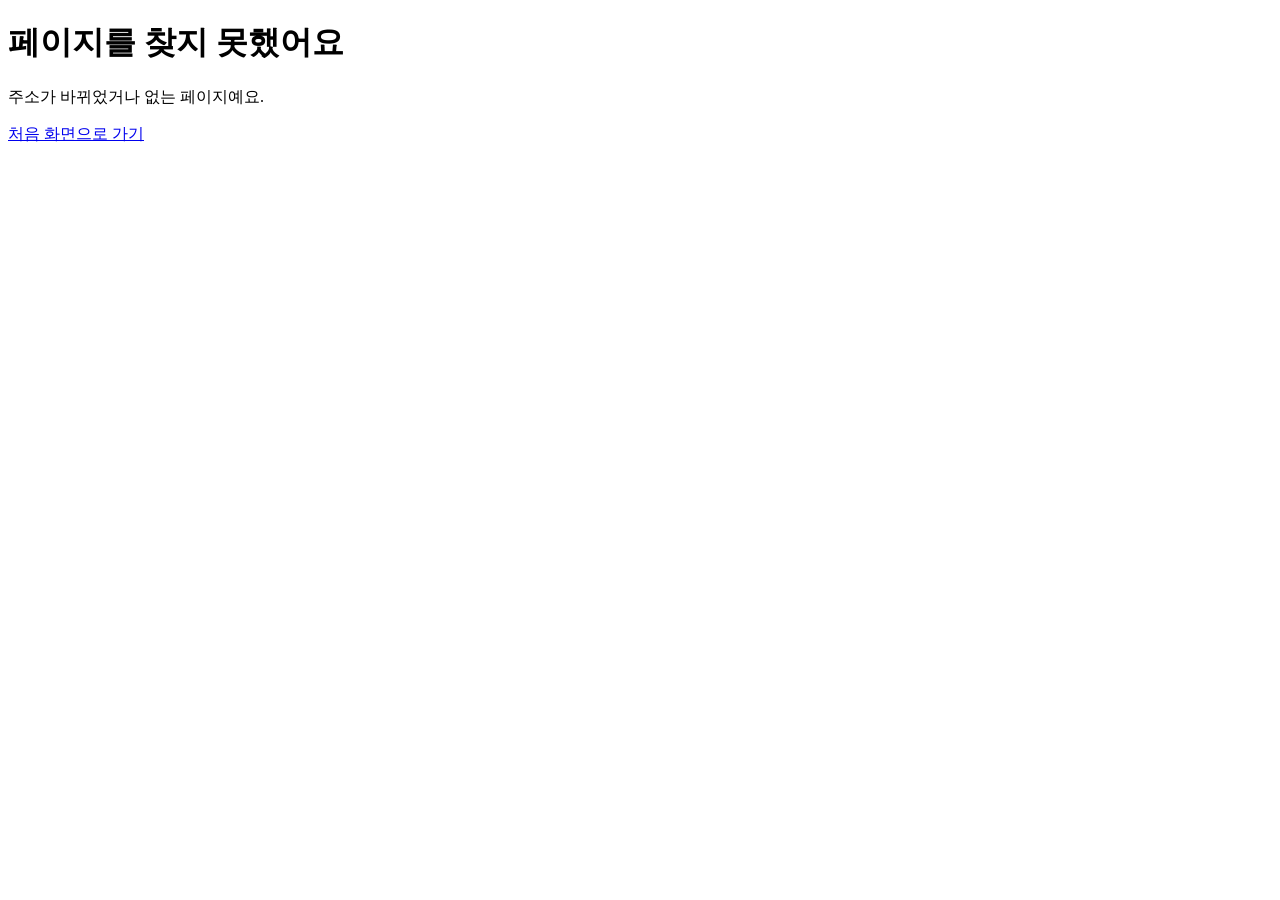
==== 404/index.html @ e2986d12 "소개 페이지: 버전 0.1.1의 설치 파일 주소, 프로그램 아이콘" ====
<!DOCTYPE html><html lang="ko"><head><meta charSet="utf-8"/><meta name="viewport" content="width=device-width, initial-scale=1, viewport-fit=cover"/><link rel="stylesheet" href="/blueclub-erp-download/_next/static/chunks/3niykbabkxta9.css" data-precedence="next"/><link rel="preload" as="script" fetchPriority="low" href="/blueclub-erp-download/_next/static/chunks/3j9yii2x5x83c.js"/><script src="/blueclub-erp-download/_next/static/chunks/06aec8nxm_r80.js" async=""></script><script src="/blueclub-erp-download/_next/static/chunks/0zl36_62a8ie1.js" async=""></script><script src="/blueclub-erp-download/_next/static/chunks/turbopack-3qcpm3oyb5_js.js" async=""></script><script src="/blueclub-erp-download/_next/static/chunks/0ul08_dfmt0bb.js" async=""></script><script src="/blueclub-erp-download/_next/static/chunks/3q45jf57qxvi9.js" async=""></script><meta name="robots" content="noindex"/><meta name="theme-color" content="#ffffff"/><title>블루클럽 ERP | 재고와 거래를 프로그램 하나로</title><meta name="description" content="여러 사업단의 매입과 매출, 재고 실사, 발주, 운영일지를 한 프로그램에서 처리해요. 소개 영상을 보고 Windows용 설치 파일을 받을 수 있어요."/><meta name="robots" content="noindex, nofollow"/><link rel="canonical" href="https://hlog2e.github.io/blueclub-erp-download/"/><meta property="og:title" content="블루클럽 ERP | 재고와 거래를 프로그램 하나로"/><meta property="og:description" content="여러 사업단의 매입과 매출, 재고 실사, 발주, 운영일지를 한 프로그램에서 처리해요. 소개 영상을 보고 Windows용 설치 파일을 받을 수 있어요."/><meta property="og:url" content="https://hlog2e.github.io/blueclub-erp-download/"/><meta property="og:site_name" content="블루클럽 ERP"/><meta property="og:locale" content="ko_KR"/><meta property="og:image" content="https://hlog2e.github.io/blueclub-erp-download/opengraph-image.jpg?opengraph-image.156dg6_d7gs04.jpg"/><meta property="og:image:type" content="image/jpeg"/><meta property="og:image:width" content="1200"/><meta property="og:image:height" content="630"/><meta property="og:image:alt" content="블루클럽 ERP의 홈 화면. 오늘 할 일과 오늘의 매입, 매출이 보여요.
"/><meta property="og:type" content="website"/><meta name="twitter:card" content="summary_large_image"/><meta name="twitter:title" content="블루클럽 ERP | 재고와 거래를 프로그램 하나로"/><meta name="twitter:description" content="여러 사업단의 매입과 매출, 재고 실사, 발주, 운영일지를 한 프로그램에서 처리해요. 소개 영상을 보고 Windows용 설치 파일을 받을 수 있어요."/><meta name="twitter:image" content="https://hlog2e.github.io/blueclub-erp-download/opengraph-image.jpg?opengraph-image.156dg6_d7gs04.jpg"/><meta name="twitter:image:alt" content="블루클럽 ERP의 홈 화면. 오늘 할 일과 오늘의 매입, 매출이 보여요.
"/><meta name="twitter:image:type" content="image/jpeg"/><meta name="twitter:image:width" content="1200"/><meta name="twitter:image:height" content="630"/><link rel="icon" href="/blueclub-erp-download/icon.png?icon.3f5th3cspjx0y.png" sizes="256x256" type="image/png"/><link rel="apple-touch-icon" href="/blueclub-erp-download/apple-icon.png?apple-icon.2cpucvqg5692j.png" sizes="180x180" type="image/png"/><script src="/blueclub-erp-download/_next/static/chunks/0cz1d0mv5g_q7.js" noModule=""></script></head><body><div hidden=""><!--$--><!--/$--></div><noscript><style>[data-kit-hide]{opacity:1!important;transform:none!important;clip-path:none!important}[data-kit-flat]:not(.kit-settle){transform:none!important}[data-kit-clip]{clip-path:none!important}[data-kit-word]{--kit-lit:1!important}[data-kit-pinned]{display:none!important}[data-kit-stacked]{display:block!important}[data-kit-js]{display:none!important}.kit-header>div{background-color:var(--color-page)!important}.kit-header .kit-status:not([data-ready]){display:none!important}@media (max-width:767.98px){[data-kit-nav]{display:flex!important;flex:1 1 0%;min-width:0;overflow-x:auto;padding:6px;margin-inline:-6px}[data-kit-nav]>a{flex-shrink:0}[data-kit-nav]>a:first-child{margin-left:auto}}</style></noscript><main class="kit-wrap grid min-h-[70vh] place-items-center py-24 text-center"><div><h1 class="text-[clamp(2rem,5vw,3rem)] font-bold leading-[1.2] tracking-[-0.03em] text-ink">페이지를 찾지 못했어요</h1><p class="mt-4 text-[17px] leading-[1.7] text-ink-2">주소가 바뀌었거나 없는 페이지예요.</p><a href="/blueclub-erp-download/" class="kit-btn kit-btn-primary mt-8">처음 화면으로 가기</a></div></main><!--$--><!--/$--><script type="application/ld+json">{"@context":"https://schema.org","@type":"SoftwareApplication","name":"블루클럽 ERP","description":"여러 사업단의 매입과 매출, 재고 실사, 발주, 운영일지를 한 프로그램에서 처리해요. 소개 영상을 보고 Windows용 설치 파일을 받을 수 있어요.","url":"https://hlog2e.github.io/blueclub-erp-download/","image":"https://hlog2e.github.io/blueclub-erp-download/opengraph-image.jpg","applicationCategory":"BusinessApplication","operatingSystem":"Windows 10, Windows 11","softwareVersion":"0.1.1","downloadUrl":"https://github.com/hlog2e/blueclub-erp-download/releases/download/v0.1.1/Blueclub-ERP-Setup-0.1.1.exe"}</script><script id="_R_">(globalThis["TURBOPACK"] || (globalThis["TURBOPACK"] = [])).push({"otherChunks":["static/chunks/3j9yii2x5x83c.js","static/chunks/06aec8nxm_r80.js","static/chunks/0zl36_62a8ie1.js"],"runtimeModuleIds":[94553]});</script><script src="/blueclub-erp-download/_next/static/chunks/3j9yii2x5x83c.js" async=""></script><script>(self.__next_f=self.__next_f||[]).push([0])</script><script>self.__next_f.push([1,"1:\"$Sreact.fragment\"\n2:\"/blueclub-erp-download/_next/static/chunks/0ul08_dfmt0bb.js\"\n3:I[94690,[\"$2\"],\"SmoothScroll\"]\n4:\"/blueclub-erp-download/_next/static/chunks/3q45jf57qxvi9.js\"\n5:I[39756,[\"$4\"],\"default\"]\n6:I[37457,[\"$4\"],\"default\"]\na:I[97367,[\"$4\"],\"OutletBoundary\"]\nb:\"$Sreact.suspense\"\nd:\"ViewportBoundary\"\ne:I[97367,[\"$4\"],\"$d\"]\n10:\"MetadataBoundary\"\n11:I[97367,[\"$4\"],\"$10\"]\n13:I[68027,[\"$2\"],\"default\",1]\n:HL[\"/blueclub-erp-download/_next/static/chunks/3niykbabkxta9.css\",\"style\"]\n8:X\n9:[[\"children\",{\"s\":\"__PAGE__\",\"h\":512,\"d\":{\"r\":[\"$\",\"$1\",\"c\",{\"children\":[[\"$\",\"main\",null,{\"className\":\"kit-wrap grid min-h-[70vh] place-items-center py-24 text-center\",\"children\":[\"$\",\"div\",null,{\"children\":[[\"$\",\"h1\",null,{\"className\":\"text-[clamp(2rem,5vw,3rem)] font-bold leading-[1.2] tracking-[-0.03em] text-ink\",\"children\":\"페이지를 찾지 못했어요\"}],[\"$\",\"p\",null,{\"className\":\"mt-4 text-[17px] leading-[1.7] text-ink-2\",\"children\":\"주소가 바뀌었거나 없는 페이지예요.\"}],[\"$\",\"a\",null,{\"href\":\"/blueclub-erp-download/\",\"className\":\"kit-btn kit-btn-primary mt-8\",\"children\":\"처음 화면으로 가기\"}]]}]}],null,[\"$\",\"$La\",null,{\"children\":[\"$\",\"$b\",null,{\"name\":\"Next.MetadataOutlet\",\"children\":\"$@c\"}]}]]}],\"p\":false,\"v\":null}}]]\n7:[[\"children\",{\"s\":\"/_not-found\",\"h\":512,\"d\":{\"r\":[\"$\",\"$1\",\"c\",{\"children\":[null,[\"$\",\"$L5\",null,{\"parallelRouterKey\":\"children\",\"error\":\"$undefined\",\"errorStyles\":\"$undefined\",\"errorScripts\":\"$undefined\",\"template\":[\"$\",\"$L6\",null,{}],\"templateStyles\":\"$undefined\",\"templateScripts\":\"$undefined\",\"notFound\":\"$undefined\",\"forbidden\":\"$undefined\",\"unauthorized\":\"$undefined\"}]]}],\"p\":false,\"v\":\"$8\"},\"c\":\"$Q9\"}]]\n0:{\"P\":null,\"c\":[\"\",\"_not-found\",\"\"],\"q\":\"\",\"i\":false,\"t\":{\"t\":{\"s\":\"\",\"h\":528,\"d\":{\"r\":[\"$\",\"$1\",\"c\",{\"children\":[[[\"$\",\"link\",\"0\",{\"rel\":\"stylesheet\",\"href\":\"/blueclub-erp-download/_next/static/chunks/3niykbabkxta9.css\",\"precedence\":\"next\",\"crossOrigin\":\"$undefined\",\"nonce\":\"$undefined\"}],[\"$\",\"script\",\"script-0\",{\"src\":\"/blueclub-erp-download/_next/static/chunks/0ul08_dfmt0bb.js\",\"async\":true,\"nonce\":\"$undefined\"}]],[\"$\",\"html\",null,{\"lang\":\"ko\",\"children\":[\"$\",\"body\",null,{\"children\":[[\"$\",\"noscript\",null,{\"dangerouslySetInnerHTML\":{\"__html\":\"\u003cstyle\u003e[data-kit-hide]{opacity:1!important;transform:none!important;clip-path:none!important}[data-kit-flat]:not(.kit-settle){transform:none!important}[data-kit-clip]{clip-path:none!important}[data-kit-word]{--kit-lit:1!important}[data-kit-pinned]{display:none!important}[data-kit-stacked]{display:block!important}[data-kit-js]{display:none!important}.kit-header\u003ediv{background-color:var(--color-page)!important}.kit-header .kit-status:not([data-ready]){display:none!important}@media (max-width:767.98px){[data-kit-nav]{display:flex!important;flex:1 1 0%;min-width:0;overflow-x:auto;padding:6px;margin-inline:-6px}[data-kit-nav]\u003ea{flex-shrink:0}[data-kit-nav]\u003ea:first-child{margin-left:auto}}\u003c/style\u003e\"}}],[\"$\",\"$L3\",null,{}],[\"$\",\"$L5\",null,{\"parallelRouterKey\":\"children\",\"error\":\"$undefined\",\"errorStyles\":\"$undefined\",\"errorScripts\":\"$undefined\",\"template\":[\"$\",\"$L6\",null,{}],\"templateStyles\":\"$undefined\",\"templateScripts\":\"$undefined\",\"notFound\":[[\"$\",\"main\",null,{\"className\":\"kit-wrap grid min-h-[70vh] place-items-center py-24 text-center\",\"children\":[\"$\",\"div\",null,{\"children\":[[\"$\",\"h1\",null,{\"className\":\"text-[clamp(2rem,5vw,3rem)] font-bold leading-[1.2] tracking-[-0.03em] text-ink\",\"children\":\"페이지를 찾지 못했어요\"}],[\"$\",\"p\",null,{\"className\":\"mt-4 text-[17px] leading-[1.7] text-ink-2\",\"children\":\"주소가 바뀌었거나 없는 페이지예요.\"}],[\"$\",\"a\",null,{\"href\":\"/blueclub-erp-download/\",\"className\":\"kit-btn kit-btn-primary mt-8\",\"children\":\"처음 화면으로 가기\"}]]}]}],[]],\"forbidden\":\"$undefined\",\"unauthorized\":\"$undefined\"}],[\"$\",\"script\",null,{\"type\":\"application/ld+json\",\"dangerouslySetInnerHTML\":{\"__html\":\"{\\\"@context\\\":\\\"https://schema.org\\\",\\\"@type\\\":\\\"SoftwareApplication\\\",\\\"name\\\":\\\"블루클럽 ERP\\\",\\\"description\\\":\\\"여러 사업단의 매입과 매출, 재고 실사, 발주, 운영일지를 한 프로그램에서 처리해요. 소개 영상을 보고 Windows용 설치 파일을 받을 수 있어요.\\\",\\\"url\\\":\\\"https://hlog2e.github.io/blueclub-erp-download/\\\",\\\"image\\\":\\\"https://hlog2e.github.io/blueclub-erp-download/opengraph-image.jpg\\\",\\\"applicationCategory\\\":\\\"BusinessApplication\\\",\\\"operatingSystem\\\":\\\"Windows 10, Windows 11\\\",\\\"softwareVersion\\\":\\\"0.1.1\\\",\\\"downloadUrl\\\":\\\"https://github.com/hlog2e/blueclub-erp-download/releases/download/v0.1.1/Blueclub-ERP-Setup-0.1.1.exe\\\"}\"}}]]}]}]]}],\"p\":false,\"v\":null},\"c\":\"$Q7\"},\"h\":{\"r\":[\"$\",\"$1\",\"h\",{\"children\":[[\"$\",\"meta\",null,{\"name\":\"robots\",\"content\":\"noindex\"}],[\"$\",\"$Le\",null,{\"children\":\"$Lf\"}],[\"$\",\"$L11\",null,{\"children\":[[\"$\",\"div\",null,{\"hidden\":true,\"children\":[\"$\",\"$b\",null,{\"name\":\"Next.Metadata\",\"children\":\"$L12\"}]}],null]}],null]}],\"p\":false,\"v\":null}},\"m\":\"$undefined\",\"G\":[\"$13\",[[\"$\",\"link\",\"0\",{\"rel\":\"stylesheet\",\"href\":\"/blueclub-erp-download/_next/static/chunks/3niykbabkxta9.css\",\"precedence\":\"next\",\"crossOrigin\":\"$undefined\",\"nonce\":\"$undefined\"}]]],\"S\":true,\"r\":\"$undefined\",\"s\":\"$undefined\",\"a\":\"$undefined\",\"l\":\"$undefined\",\"p\":\"$undefined\",\"d\":\"$undefined\",\"b\":\"tkKUC9zN9DoiyrvwoJQHN\"}\n8:C\nf:[[\"$\",\"meta\",\"0\",{\"charSet\":\"utf-8\"}],[\"$\",\"meta\",\"1\",{\"name\":\"viewport\",\"content\":\"width=device-width, initial-scale=1, viewport-fit=cover\"}],[\"$\",\"meta\",\"2\",{\"name\":\"theme-color\",\"content\":\"#ffffff\"}]]\n14:I[27201,[\"$4\"],\"IconMark\"]\nc:null\n12:[[\"$\",\"title\",\"0\",{\"children\":\"블루클럽 ERP | 재고와 거래를 프로그램 하나로\"}],[\"$\",\"meta\",\"1\",{\"name\":\"description\",\"content\":\"여러 사업단의 매입과 매출, 재고 실사, 발주, 운영일지를 한 프로그램에서 처리해요. 소개 영상을 보고 Windows용 설치 파일을 받을 수 있어요.\"}],[\"$\",\"meta\",\"2\",{\"name\":\"robots\",\"content\":\"noindex, nofollow\"}],[\"$\",\"link\",\"3\",{\"rel\":\"canonical\",\"href\":\"https://hlog2e.github.io/blueclub-erp-download/\"}],[\"$\",\"meta\",\"4\",{\"property\":\"og:title\",\"content\":\"블루클럽 ERP | 재고와 거래를 프로그램 하나로\"}],[\"$\",\"meta\",\"5\",{\"property\":\"og:description\",\"content\":\"여러 사업단의 매입과 매출, 재고 실사, 발주, 운영일지를 한 프로그램에서 처리해요. 소개 영상을 보고 Windows용 설치 파일을 받을 수 있어요.\"}],[\"$\",\"meta\",\"6\",{\"property\":\"og:url\",\"content\":\"https://hlog2e.github.io/blueclub-erp-download/\"}],[\"$\",\"meta\",\"7\",{\"property\":\"og:site_name\",\"content\":\"블루클럽 ERP\"}],[\"$\",\"meta\",\"8\",{\"property\":\"og:locale\",\"content\":\"ko_KR\"}],[\"$\",\"meta\",\"9\",{\"property\":\"og:image\",\"content\":\"https://hlog2e.github.io/blueclub-erp-download/opengraph-image.jpg?opengraph-image.156dg6_d7gs04.jpg\"}],[\"$\",\"meta\",\"10\",{\"property\":\"og:image:type\",\"content\":\"image/jpeg\"}],[\"$\",\"meta\",\"11\",{\"property\":\"og:image:width\",\"content\":\"1200\"}],[\"$\",\"meta\",\"12\",{\"property\":\"og:image:height\",\"content\":\"630\"}],[\"$\",\"meta\",\"13\",{\"property\":\"og:image:alt\",\"content\":\"블루클럽 ERP의 홈 화면. 오늘 할 일과 오늘의 매입, 매출이 보여요.\\n\"}],[\"$\",\"meta\",\"14\",{\"property\":\"og:type\",\"content\":\"website\"}],[\"$\",\"meta\",\"15\",{\"name\":\"twitter:card\",\"content\":\"summary_large_image\"}],[\"$\",\"meta\",\"16\",{\"name\":\"twitter:title\",\"content\":\"블루클럽 ERP | 재고와 거래를 프로그램 하나로\"}],[\"$\",\"meta\",\"17\",{\"name\":\"twitter:description\",\"content\":\"여러 사업단의 매입과 매출, 재고 실사, 발주, 운영일지를 한 프로그램에서 처리해요. 소개 영상을 보고 Windows용 설치 파일을 받을 수 있어요.\"}],[\"$\",\"meta\",\"18\",{\"name\":\"twitter:image\",\"content\":\"https://hlog2e.github.io/blueclub-erp-download/opengraph-image.jpg?opengraph-image.156dg6_d7gs04.jpg\"}],[\"$\",\"meta\",\"19\",{\"name\":\"twitter:image:alt\",\"content\":\"블루클럽 ERP의 홈 화면. 오늘 할 일과 오늘의 매입, 매출이 보여요.\\n\"}],[\"$\",\"meta\",\"20\",{\"name\":\"twitter:image:type\",\"content\":\"image/jpeg\"}],[\"$\",\"meta\",\"21\",{\"name\":\"twitter:image:width\",\"content\":\"1200\"}],[\"$\",\"meta\",\"22\",{\"name\":\"twitter:image:height\",\"content\":\"630\"}],[\"$\",\"link\",\"23\",{\"rel\":\"icon\",\"href\":\"/blueclub-erp-download/icon.png?icon.3f5th3cspjx0y.png\",\"sizes\":\"256x256\",\"type\":\"image/png\"}],[\"$\",\"link\",\"24\",{\"rel\":\"apple-touch-icon\",\"href\":\"/blueclub-erp-download/apple-icon.png?apple-icon.2cpucvqg5692j.png\",\"sizes\":\"180x180\",\"type\":\"image/png\"}],[\"$\",\"$L14\",\"25\",{}]]\n"])</script></body></html>
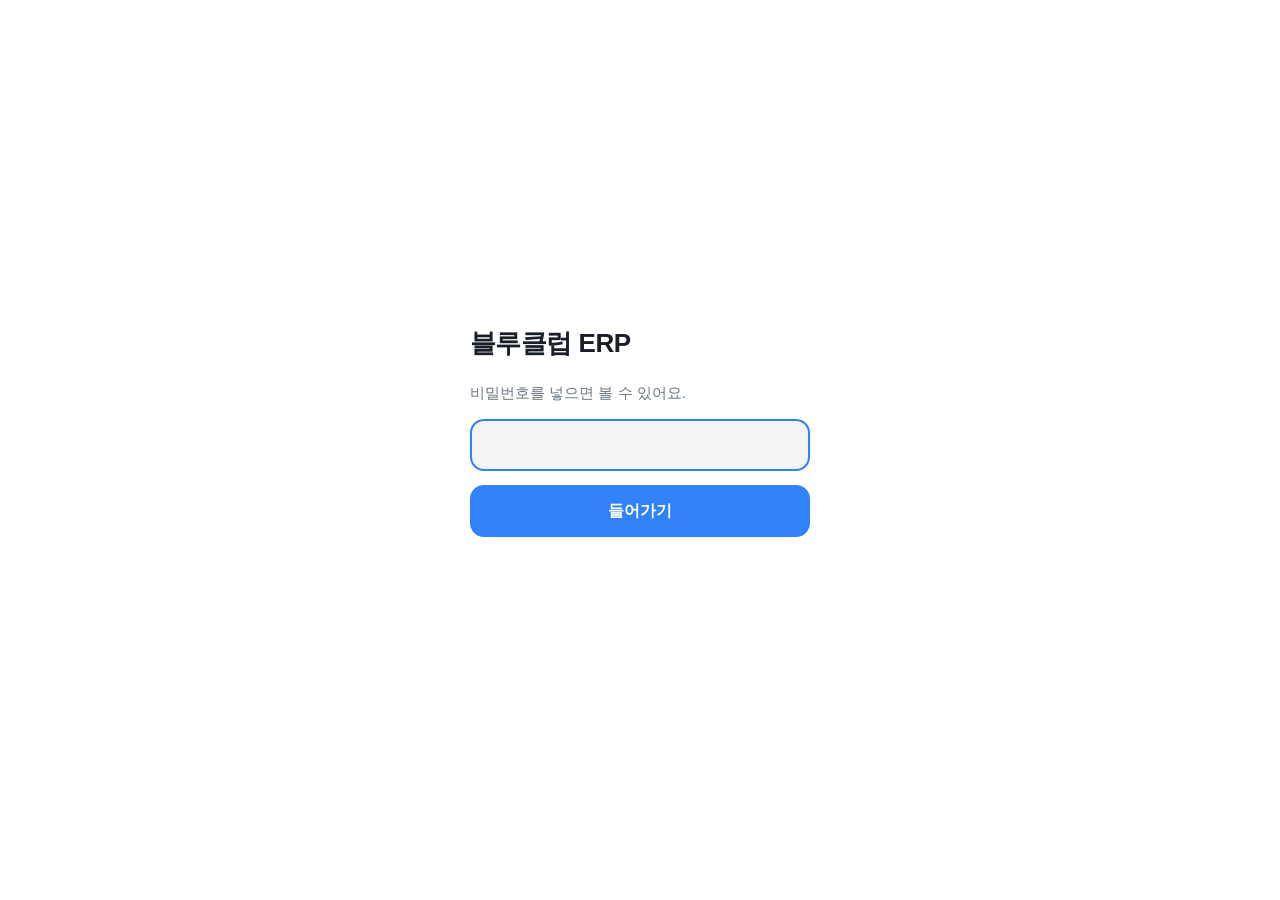
==== commit 51d08627: "Lock the page with a password, keep it out of search Co-Authored-By: Claude Opus 5.5 <noreply@anthro" ====
--- a/404/index.html
+++ b/404/index.html
@@ -1,3 +1,93 @@
-<!DOCTYPE html><html lang="ko"><head><meta charSet="utf-8"/><meta name="viewport" content="width=device-width, initial-scale=1, viewport-fit=cover"/><link rel="stylesheet" href="/blueclub-erp-download/_next/static/chunks/3niykbabkxta9.css" data-precedence="next"/><link rel="preload" as="script" fetchPriority="low" href="/blueclub-erp-download/_next/static/chunks/3j9yii2x5x83c.js"/><script src="/blueclub-erp-download/_next/static/chunks/06aec8nxm_r80.js" async=""></script><script src="/blueclub-erp-download/_next/static/chunks/0zl36_62a8ie1.js" async=""></script><script src="/blueclub-erp-download/_next/static/chunks/turbopack-3qcpm3oyb5_js.js" async=""></script><script src="/blueclub-erp-download/_next/static/chunks/0ul08_dfmt0bb.js" async=""></script><script src="/blueclub-erp-download/_next/static/chunks/3q45jf57qxvi9.js" async=""></script><meta name="robots" content="noindex"/><meta name="theme-color" content="#ffffff"/><title>블루클럽 ERP | 재고와 거래를 프로그램 하나로</title><meta name="description" content="여러 사업단의 매입과 매출, 재고 실사, 발주, 운영일지를 한 프로그램에서 처리해요. 소개 영상을 보고 Windows용 설치 파일을 받을 수 있어요."/><meta name="robots" content="noindex, nofollow"/><link rel="canonical" href="https://hlog2e.github.io/blueclub-erp-download/"/><meta property="og:title" content="블루클럽 ERP | 재고와 거래를 프로그램 하나로"/><meta property="og:description" content="여러 사업단의 매입과 매출, 재고 실사, 발주, 운영일지를 한 프로그램에서 처리해요. 소개 영상을 보고 Windows용 설치 파일을 받을 수 있어요."/><meta property="og:url" content="https://hlog2e.github.io/blueclub-erp-download/"/><meta property="og:site_name" content="블루클럽 ERP"/><meta property="og:locale" content="ko_KR"/><meta property="og:image" content="https://hlog2e.github.io/blueclub-erp-download/opengraph-image.jpg?opengraph-image.156dg6_d7gs04.jpg"/><meta property="og:image:type" content="image/jpeg"/><meta property="og:image:width" content="1200"/><meta property="og:image:height" content="630"/><meta property="og:image:alt" content="블루클럽 ERP의 홈 화면. 오늘 할 일과 오늘의 매입, 매출이 보여요.
-"/><meta property="og:type" content="website"/><meta name="twitter:card" content="summary_large_image"/><meta name="twitter:title" content="블루클럽 ERP | 재고와 거래를 프로그램 하나로"/><meta name="twitter:description" content="여러 사업단의 매입과 매출, 재고 실사, 발주, 운영일지를 한 프로그램에서 처리해요. 소개 영상을 보고 Windows용 설치 파일을 받을 수 있어요."/><meta name="twitter:image" content="https://hlog2e.github.io/blueclub-erp-download/opengraph-image.jpg?opengraph-image.156dg6_d7gs04.jpg"/><meta name="twitter:image:alt" content="블루클럽 ERP의 홈 화면. 오늘 할 일과 오늘의 매입, 매출이 보여요.
-"/><meta name="twitter:image:type" content="image/jpeg"/><meta name="twitter:image:width" content="1200"/><meta name="twitter:image:height" content="630"/><link rel="icon" href="/blueclub-erp-download/icon.png?icon.3f5th3cspjx0y.png" sizes="256x256" type="image/png"/><link rel="apple-touch-icon" href="/blueclub-erp-download/apple-icon.png?apple-icon.2cpucvqg5692j.png" sizes="180x180" type="image/png"/><script src="/blueclub-erp-download/_next/static/chunks/0cz1d0mv5g_q7.js" noModule=""></script></head><body><div hidden=""><!--$--><!--/$--></div><noscript><style>[data-kit-hide]{opacity:1!important;transform:none!important;clip-path:none!important}[data-kit-flat]:not(.kit-settle){transform:none!important}[data-kit-clip]{clip-path:none!important}[data-kit-word]{--kit-lit:1!important}[data-kit-pinned]{display:none!important}[data-kit-stacked]{display:block!important}[data-kit-js]{display:none!important}.kit-header>div{background-color:var(--color-page)!important}.kit-header .kit-status:not([data-ready]){display:none!important}@media (max-width:767.98px){[data-kit-nav]{display:flex!important;flex:1 1 0%;min-width:0;overflow-x:auto;padding:6px;margin-inline:-6px}[data-kit-nav]>a{flex-shrink:0}[data-kit-nav]>a:first-child{margin-left:auto}}</style></noscript><main class="kit-wrap grid min-h-[70vh] place-items-center py-24 text-center"><div><h1 class="text-[clamp(2rem,5vw,3rem)] font-bold leading-[1.2] tracking-[-0.03em] text-ink">페이지를 찾지 못했어요</h1><p class="mt-4 text-[17px] leading-[1.7] text-ink-2">주소가 바뀌었거나 없는 페이지예요.</p><a href="/blueclub-erp-download/" class="kit-btn kit-btn-primary mt-8">처음 화면으로 가기</a></div></main><!--$--><!--/$--><script type="application/ld+json">{"@context":"https://schema.org","@type":"SoftwareApplication","name":"블루클럽 ERP","description":"여러 사업단의 매입과 매출, 재고 실사, 발주, 운영일지를 한 프로그램에서 처리해요. 소개 영상을 보고 Windows용 설치 파일을 받을 수 있어요.","url":"https://hlog2e.github.io/blueclub-erp-download/","image":"https://hlog2e.github.io/blueclub-erp-download/opengraph-image.jpg","applicationCategory":"BusinessApplication","operatingSystem":"Windows 10, Windows 11","softwareVersion":"0.1.1","downloadUrl":"https://github.com/hlog2e/blueclub-erp-download/releases/download/v0.1.1/Blueclub-ERP-Setup-0.1.1.exe"}</script><script id="_R_">(globalThis["TURBOPACK"] || (globalThis["TURBOPACK"] = [])).push({"otherChunks":["static/chunks/3j9yii2x5x83c.js","static/chunks/06aec8nxm_r80.js","static/chunks/0zl36_62a8ie1.js"],"runtimeModuleIds":[94553]});</script><script src="/blueclub-erp-download/_next/static/chunks/3j9yii2x5x83c.js" async=""></script><script>(self.__next_f=self.__next_f||[]).push([0])</script><script>self.__next_f.push([1,"1:\"$Sreact.fragment\"\n2:\"/blueclub-erp-download/_next/static/chunks/0ul08_dfmt0bb.js\"\n3:I[94690,[\"$2\"],\"SmoothScroll\"]\n4:\"/blueclub-erp-download/_next/static/chunks/3q45jf57qxvi9.js\"\n5:I[39756,[\"$4\"],\"default\"]\n6:I[37457,[\"$4\"],\"default\"]\na:I[97367,[\"$4\"],\"OutletBoundary\"]\nb:\"$Sreact.suspense\"\nd:\"ViewportBoundary\"\ne:I[97367,[\"$4\"],\"$d\"]\n10:\"MetadataBoundary\"\n11:I[97367,[\"$4\"],\"$10\"]\n13:I[68027,[\"$2\"],\"default\",1]\n:HL[\"/blueclub-erp-download/_next/static/chunks/3niykbabkxta9.css\",\"style\"]\n8:X\n9:[[\"children\",{\"s\":\"__PAGE__\",\"h\":512,\"d\":{\"r\":[\"$\",\"$1\",\"c\",{\"children\":[[\"$\",\"main\",null,{\"className\":\"kit-wrap grid min-h-[70vh] place-items-center py-24 text-center\",\"children\":[\"$\",\"div\",null,{\"children\":[[\"$\",\"h1\",null,{\"className\":\"text-[clamp(2rem,5vw,3rem)] font-bold leading-[1.2] tracking-[-0.03em] text-ink\",\"children\":\"페이지를 찾지 못했어요\"}],[\"$\",\"p\",null,{\"className\":\"mt-4 text-[17px] leading-[1.7] text-ink-2\",\"children\":\"주소가 바뀌었거나 없는 페이지예요.\"}],[\"$\",\"a\",null,{\"href\":\"/blueclub-erp-download/\",\"className\":\"kit-btn kit-btn-primary mt-8\",\"children\":\"처음 화면으로 가기\"}]]}]}],null,[\"$\",\"$La\",null,{\"children\":[\"$\",\"$b\",null,{\"name\":\"Next.MetadataOutlet\",\"children\":\"$@c\"}]}]]}],\"p\":false,\"v\":null}}]]\n7:[[\"children\",{\"s\":\"/_not-found\",\"h\":512,\"d\":{\"r\":[\"$\",\"$1\",\"c\",{\"children\":[null,[\"$\",\"$L5\",null,{\"parallelRouterKey\":\"children\",\"error\":\"$undefined\",\"errorStyles\":\"$undefined\",\"errorScripts\":\"$undefined\",\"template\":[\"$\",\"$L6\",null,{}],\"templateStyles\":\"$undefined\",\"templateScripts\":\"$undefined\",\"notFound\":\"$undefined\",\"forbidden\":\"$undefined\",\"unauthorized\":\"$undefined\"}]]}],\"p\":false,\"v\":\"$8\"},\"c\":\"$Q9\"}]]\n0:{\"P\":null,\"c\":[\"\",\"_not-found\",\"\"],\"q\":\"\",\"i\":false,\"t\":{\"t\":{\"s\":\"\",\"h\":528,\"d\":{\"r\":[\"$\",\"$1\",\"c\",{\"children\":[[[\"$\",\"link\",\"0\",{\"rel\":\"stylesheet\",\"href\":\"/blueclub-erp-download/_next/static/chunks/3niykbabkxta9.css\",\"precedence\":\"next\",\"crossOrigin\":\"$undefined\",\"nonce\":\"$undefined\"}],[\"$\",\"script\",\"script-0\",{\"src\":\"/blueclub-erp-download/_next/static/chunks/0ul08_dfmt0bb.js\",\"async\":true,\"nonce\":\"$undefined\"}]],[\"$\",\"html\",null,{\"lang\":\"ko\",\"children\":[\"$\",\"body\",null,{\"children\":[[\"$\",\"noscript\",null,{\"dangerouslySetInnerHTML\":{\"__html\":\"\u003cstyle\u003e[data-kit-hide]{opacity:1!important;transform:none!important;clip-path:none!important}[data-kit-flat]:not(.kit-settle){transform:none!important}[data-kit-clip]{clip-path:none!important}[data-kit-word]{--kit-lit:1!important}[data-kit-pinned]{display:none!important}[data-kit-stacked]{display:block!important}[data-kit-js]{display:none!important}.kit-header\u003ediv{background-color:var(--color-page)!important}.kit-header .kit-status:not([data-ready]){display:none!important}@media (max-width:767.98px){[data-kit-nav]{display:flex!important;flex:1 1 0%;min-width:0;overflow-x:auto;padding:6px;margin-inline:-6px}[data-kit-nav]\u003ea{flex-shrink:0}[data-kit-nav]\u003ea:first-child{margin-left:auto}}\u003c/style\u003e\"}}],[\"$\",\"$L3\",null,{}],[\"$\",\"$L5\",null,{\"parallelRouterKey\":\"children\",\"error\":\"$undefined\",\"errorStyles\":\"$undefined\",\"errorScripts\":\"$undefined\",\"template\":[\"$\",\"$L6\",null,{}],\"templateStyles\":\"$undefined\",\"templateScripts\":\"$undefined\",\"notFound\":[[\"$\",\"main\",null,{\"className\":\"kit-wrap grid min-h-[70vh] place-items-center py-24 text-center\",\"children\":[\"$\",\"div\",null,{\"children\":[[\"$\",\"h1\",null,{\"className\":\"text-[clamp(2rem,5vw,3rem)] font-bold leading-[1.2] tracking-[-0.03em] text-ink\",\"children\":\"페이지를 찾지 못했어요\"}],[\"$\",\"p\",null,{\"className\":\"mt-4 text-[17px] leading-[1.7] text-ink-2\",\"children\":\"주소가 바뀌었거나 없는 페이지예요.\"}],[\"$\",\"a\",null,{\"href\":\"/blueclub-erp-download/\",\"className\":\"kit-btn kit-btn-primary mt-8\",\"children\":\"처음 화면으로 가기\"}]]}]}],[]],\"forbidden\":\"$undefined\",\"unauthorized\":\"$undefined\"}],[\"$\",\"script\",null,{\"type\":\"application/ld+json\",\"dangerouslySetInnerHTML\":{\"__html\":\"{\\\"@context\\\":\\\"https://schema.org\\\",\\\"@type\\\":\\\"SoftwareApplication\\\",\\\"name\\\":\\\"블루클럽 ERP\\\",\\\"description\\\":\\\"여러 사업단의 매입과 매출, 재고 실사, 발주, 운영일지를 한 프로그램에서 처리해요. 소개 영상을 보고 Windows용 설치 파일을 받을 수 있어요.\\\",\\\"url\\\":\\\"https://hlog2e.github.io/blueclub-erp-download/\\\",\\\"image\\\":\\\"https://hlog2e.github.io/blueclub-erp-download/opengraph-image.jpg\\\",\\\"applicationCategory\\\":\\\"BusinessApplication\\\",\\\"operatingSystem\\\":\\\"Windows 10, Windows 11\\\",\\\"softwareVersion\\\":\\\"0.1.1\\\",\\\"downloadUrl\\\":\\\"https://github.com/hlog2e/blueclub-erp-download/releases/download/v0.1.1/Blueclub-ERP-Setup-0.1.1.exe\\\"}\"}}]]}]}]]}],\"p\":false,\"v\":null},\"c\":\"$Q7\"},\"h\":{\"r\":[\"$\",\"$1\",\"h\",{\"children\":[[\"$\",\"meta\",null,{\"name\":\"robots\",\"content\":\"noindex\"}],[\"$\",\"$Le\",null,{\"children\":\"$Lf\"}],[\"$\",\"$L11\",null,{\"children\":[[\"$\",\"div\",null,{\"hidden\":true,\"children\":[\"$\",\"$b\",null,{\"name\":\"Next.Metadata\",\"children\":\"$L12\"}]}],null]}],null]}],\"p\":false,\"v\":null}},\"m\":\"$undefined\",\"G\":[\"$13\",[[\"$\",\"link\",\"0\",{\"rel\":\"stylesheet\",\"href\":\"/blueclub-erp-download/_next/static/chunks/3niykbabkxta9.css\",\"precedence\":\"next\",\"crossOrigin\":\"$undefined\",\"nonce\":\"$undefined\"}]]],\"S\":true,\"r\":\"$undefined\",\"s\":\"$undefined\",\"a\":\"$undefined\",\"l\":\"$undefined\",\"p\":\"$undefined\",\"d\":\"$undefined\",\"b\":\"tkKUC9zN9DoiyrvwoJQHN\"}\n8:C\nf:[[\"$\",\"meta\",\"0\",{\"charSet\":\"utf-8\"}],[\"$\",\"meta\",\"1\",{\"name\":\"viewport\",\"content\":\"width=device-width, initial-scale=1, viewport-fit=cover\"}],[\"$\",\"meta\",\"2\",{\"name\":\"theme-color\",\"content\":\"#ffffff\"}]]\n14:I[27201,[\"$4\"],\"IconMark\"]\nc:null\n12:[[\"$\",\"title\",\"0\",{\"children\":\"블루클럽 ERP | 재고와 거래를 프로그램 하나로\"}],[\"$\",\"meta\",\"1\",{\"name\":\"description\",\"content\":\"여러 사업단의 매입과 매출, 재고 실사, 발주, 운영일지를 한 프로그램에서 처리해요. 소개 영상을 보고 Windows용 설치 파일을 받을 수 있어요.\"}],[\"$\",\"meta\",\"2\",{\"name\":\"robots\",\"content\":\"noindex, nofollow\"}],[\"$\",\"link\",\"3\",{\"rel\":\"canonical\",\"href\":\"https://hlog2e.github.io/blueclub-erp-download/\"}],[\"$\",\"meta\",\"4\",{\"property\":\"og:title\",\"content\":\"블루클럽 ERP | 재고와 거래를 프로그램 하나로\"}],[\"$\",\"meta\",\"5\",{\"property\":\"og:description\",\"content\":\"여러 사업단의 매입과 매출, 재고 실사, 발주, 운영일지를 한 프로그램에서 처리해요. 소개 영상을 보고 Windows용 설치 파일을 받을 수 있어요.\"}],[\"$\",\"meta\",\"6\",{\"property\":\"og:url\",\"content\":\"https://hlog2e.github.io/blueclub-erp-download/\"}],[\"$\",\"meta\",\"7\",{\"property\":\"og:site_name\",\"content\":\"블루클럽 ERP\"}],[\"$\",\"meta\",\"8\",{\"property\":\"og:locale\",\"content\":\"ko_KR\"}],[\"$\",\"meta\",\"9\",{\"property\":\"og:image\",\"content\":\"https://hlog2e.github.io/blueclub-erp-download/opengraph-image.jpg?opengraph-image.156dg6_d7gs04.jpg\"}],[\"$\",\"meta\",\"10\",{\"property\":\"og:image:type\",\"content\":\"image/jpeg\"}],[\"$\",\"meta\",\"11\",{\"property\":\"og:image:width\",\"content\":\"1200\"}],[\"$\",\"meta\",\"12\",{\"property\":\"og:image:height\",\"content\":\"630\"}],[\"$\",\"meta\",\"13\",{\"property\":\"og:image:alt\",\"content\":\"블루클럽 ERP의 홈 화면. 오늘 할 일과 오늘의 매입, 매출이 보여요.\\n\"}],[\"$\",\"meta\",\"14\",{\"property\":\"og:type\",\"content\":\"website\"}],[\"$\",\"meta\",\"15\",{\"name\":\"twitter:card\",\"content\":\"summary_large_image\"}],[\"$\",\"meta\",\"16\",{\"name\":\"twitter:title\",\"content\":\"블루클럽 ERP | 재고와 거래를 프로그램 하나로\"}],[\"$\",\"meta\",\"17\",{\"name\":\"twitter:description\",\"content\":\"여러 사업단의 매입과 매출, 재고 실사, 발주, 운영일지를 한 프로그램에서 처리해요. 소개 영상을 보고 Windows용 설치 파일을 받을 수 있어요.\"}],[\"$\",\"meta\",\"18\",{\"name\":\"twitter:image\",\"content\":\"https://hlog2e.github.io/blueclub-erp-download/opengraph-image.jpg?opengraph-image.156dg6_d7gs04.jpg\"}],[\"$\",\"meta\",\"19\",{\"name\":\"twitter:image:alt\",\"content\":\"블루클럽 ERP의 홈 화면. 오늘 할 일과 오늘의 매입, 매출이 보여요.\\n\"}],[\"$\",\"meta\",\"20\",{\"name\":\"twitter:image:type\",\"content\":\"image/jpeg\"}],[\"$\",\"meta\",\"21\",{\"name\":\"twitter:image:width\",\"content\":\"1200\"}],[\"$\",\"meta\",\"22\",{\"name\":\"twitter:image:height\",\"content\":\"630\"}],[\"$\",\"link\",\"23\",{\"rel\":\"icon\",\"href\":\"/blueclub-erp-download/icon.png?icon.3f5th3cspjx0y.png\",\"sizes\":\"256x256\",\"type\":\"image/png\"}],[\"$\",\"link\",\"24\",{\"rel\":\"apple-touch-icon\",\"href\":\"/blueclub-erp-download/apple-icon.png?apple-icon.2cpucvqg5692j.png\",\"sizes\":\"180x180\",\"type\":\"image/png\"}],[\"$\",\"$L14\",\"25\",{}]]\n"])</script></body></html>+<!doctype html>
+<html lang="ko">
+<head>
+<meta charset="utf-8">
+<meta name="viewport" content="width=device-width, initial-scale=1">
+<meta name="robots" content="noindex, nofollow, noarchive, nosnippet">
+<meta name="referrer" content="no-referrer">
+<title>블루클럽 ERP</title>
+<style>
+  :root { --bg: #ffffff; --ink: #191f28; --muted: #6b7684; --fill: #f2f4f6; --accent: #3182f6; --danger: #e42939; color-scheme: light; }
+  @media (prefers-color-scheme: dark) { :root { --bg: #17171c; --ink: #f4f5f7; --muted: #a9b1bc; --fill: #26262d; --accent: #4c93f7; --danger: #ff6b75; color-scheme: dark; } }
+  * { box-sizing: border-box; }
+  html, body { height: 100%; margin: 0; }
+  body { display: grid; place-items: center; background: var(--bg); color: var(--ink); font-family: "Pretendard Variable", Pretendard, -apple-system, BlinkMacSystemFont, "Apple SD Gothic Neo", "Malgun Gothic", sans-serif; padding: 24px; }
+  form { width: min(100%, 340px); display: flex; flex-direction: column; gap: 14px; }
+  h1 { margin: 0 0 6px; font-size: 26px; letter-spacing: -0.02em; }
+  p { margin: 0; color: var(--muted); font-size: 15px; line-height: 1.6; }
+  input { height: 52px; border: 0; border-radius: 14px; background: var(--fill); color: var(--ink); font: inherit; font-size: 20px; letter-spacing: 0.3em; text-align: center; outline: none; }
+  input:focus { box-shadow: inset 0 0 0 2px var(--accent); }
+  button { height: 52px; border: 0; border-radius: 14px; background: var(--accent); color: #fff; font: inherit; font-size: 16px; font-weight: 700; cursor: pointer; }
+  button:disabled { opacity: 0.6; cursor: default; }
+  .error { min-height: 1.6em; color: var(--danger); font-size: 14px; }
+</style>
+</head>
+<body>
+<form id="gate" autocomplete="off">
+  <h1>블루클럽 ERP</h1>
+  <p>비밀번호를 넣으면 볼 수 있어요.</p>
+  <input id="password" type="password" inputmode="numeric" aria-label="비밀번호" autofocus>
+  <button id="open" type="submit">들어가기</button>
+  <p class="error" id="error" role="alert"></p>
+</form>
+<script>
+(() => {
+  const SALT = "HgECR40sJkNlkiz+U7/aJA==";
+  const IV = "gSJwOCtP+JxptMD1";
+  const DATA = "Ezim1BAdGHR7A07bUwHgStms/78/2h9PSYm3f5rlbUJ+MYdWcnF/0qd4qk9+c5n5jGdhEqrGe4HsILNEL8K9V97328nglPCdDaWBf5ko1+5qbKJ0Btu9a8SNldKwmZ07ddhZV1vj3+xHm2YjP851nZCf86IY/[base64]/A1Ty1XRVrYeFXnQNVXuLl4/TCGUCf9ApH/9K5mJDLPv6P6+ZdMGYpDrMDF3RML0yZIKVB53ay6Ojvtm+Rm0gnHtqVEIEfgl25pEj8JFbHy/MsXWwFpNd4EtBZ5oW2quoaCZN2CB0m0D0lm8WftzkeEUDwGzGwInD0DKI6lf7y0hivdJMhsFWP3rqjR5DP0SQwmFLia7WO8wBLZJ1ed93/[base64]/magC9LM91M4chpYrP8zFgqm8ge+jY04nALBGQM74pkgex1atJvZ+aHRyG9WCuU7ajBRIKyUjwWuWF00CCYh9bX1gRE4SFLz/pKnctIPUEPevGvdoG4miRJX+we/qpBec73qmLkvnaE1J85GPDtvE17P49TOKPwXuuvDaebMM+QWSuR0ntvXsiLia8hodCCkIMkdRy37e81tcf/W4EDMFf6eJADER/1snhDq/XAce7qCMmGVhRiTUT8xiJPU8MJJgD+kKMVh8ahf/6uA6loQj1qhZHjBPnFiMjuTej+Wq0hTpO9Xx67Yz2tBc1X4TzzB155USKUIrWCt3L+Ct5jsA33eyE00VIqTAVLRXGgdRjCVEVeSFni3/pxSHepWaeuOLyNJGXKJ1qvmibZbJgC7xRlXtHfDrISoDGbgWAbBHd4AdcwkhC3yDHXLhLijIBvC03kP6XI7pNxsscykUczeyAhjxfMqMHg0B1btj4t+kPoE+emiFDlcK4QW4VdzqrULX/dnHWNavxYi5iYLLyyROYUBuzcHYuFQSfvs5s2+Udt7BmlnBIW9L7KDGYZ0r/1yta6mGsoSZ3dZG8oaPIAZVwOWF5vQB5/nkbBGm0fdezrOpHfsv3DTqk/U1btZdKfmRuRial79ik1c2VM7w9nRQXBGsfmOQzWmSxOJ5HNE0rxIWSvag8ZH2uxSahF6TBEiPgcF1iuSseXtssxKceG9+nqV8UfXzaLE1RE/XrwKFzZMwdw2nw/nPdaE3L3ErWAplOP0uZl59uEev8DKk/e0Slwg829F4/Xzkse340faRJpJ7X/cDvmwZrj6udx577wBlc70kDOrCkzEYw0ftQrbF7lQ9qPxjXjoTmg3M+pem7kSoDTZFkDdQf/bAR6Yh9AVkkFx8tgkHtIcFB2iQpWCHPCg3Kxk2VXh/k2BFJRvKwoDTxYsVqMt38GgSh/bIXxlHo0XHzX61Jn96/tvsMI8op4FuqXb1OuuQkcOL2S5ninVs3F3ywoOtlCQpxZ/T+mqu6Z4QAtkuV0Ql9CA3FPaVr1bV89XrmMEEyJNxSK/Je7yY/Vd/5JA92YcIolED/l+ttlzqQEu41e18yrtDtaWeneRn+sIdBYyCGdlCXCZVb/0F9z1sJFtXT2d/[base64]/1Cb0CuyHWNcUXTuW7GStvJOlZOdbLbv+nTjpZTCJ4Y6S559iOD2gaulRgSVf30N8fuCpP4/R1HDmNpJFgWHohjqXsoo3dYxVGTb4n7QxIE08JzsL9cFmURszFr3gwNwNYYf00FTjki2SzySGOHJDSjrvnKXMRfolUpgpn6qnhYBX/lCEAg5PMlBEawcVqGdbSWZ+Vr4DPqzAVA2WHmLXu8d3VXrSeDuMPQLjWqPcgfuiLf6BN9iI8t2XzowD7TPi9HY2vQfOePc64nkAFa/[base64]/ugJ90Yix+pIpTPVH8XZAzWkq4Jre4WLIUrChaTHGh12S/1iQXLBIFFsw4bSFhKvtNQ854kWPrT4xaNrHRQSdKGNb9rLBp0dL/[base64]/DagbGlPSMWrbraSqF/BXffmA6qhiZhgWmHM5xcnzI/aGly2t9GzwDd60RuynyyiPd3dzjihPGorSKjhqOF1FPPykoG6IUYQdpMaOy26ixwfuTSu+zDxmTSIU/djTOToSo8lxgLvHXLatF2powmqhCRqXFxNLwybCG+aAds6sTgDpYnXfNnpRvMJ5UUX8Sn+AUWx6rYrqmitDASnhRNE14fGsdhfQB86J8LxKHRkAXkfOm727yiZR7AiyWD7zd4/JfXaKqkW2KZ4ebY+1KusmYIlXTrPPewWa3v1yiBAJSICHpDXLso4F+mPfqHVBBmtokvx5qDYhLy5ZH6QRuGFvmLkEPDLCvCmzj7WbwybojgjbM9bEjuS//FTDFHHkoYLXPfq1mtWeF5bfpFemVzK4eWGAHAap20nIvH+q2xdoXeMES+4M8ocOZZ6qR6Jg22u2GoO6i+opqB/bkr72llON2ilRmJ2YqwFYBMxmi7eOIQEmAjK4Jey/+GfiV5U/4ISxjaBycgpVYxEvt6outYANSLk4k38iJFVxyHAs5HTKvXWB6wlDgq5ORo9CrhFuv85lLL/nGbhA3HqenGxk9zTqpwTgYyd6o2rVh6we0a+2cKTxfoUxGnBXYIPomPu4+I+ROJoIwBPt5ki2r1iMQW196I1aU6TeekkvXD5l84skto2HC/1hIThRL3e5vSjNYcusa0Uic7CkUICVACS9sD6JeT9QVzVhwMx2WTVBNCyA6TLQhNUMD4BAbOxhb47hDoX/GDcqefCmzkU66oGl2oHv5e0w0zx15kHtXGxIozd2dBYhPMaW9UGXsX54RFbDvdq1y/+kDf8gn/fZqfFQhdHOp/va1mbHiRvYX06zEe8cyvfLv0s5wdmGvkhyBnHiP2TICaMPkA310PkmB/nDIhaMCoob1DkZ6Ndh3p2FTahujF1p8+QL045T9/cOq+OfCfZTe7FMtecN8+jvX5lsglOsBHQo15DqS2ADTb8/B6cDl2SAKcMVb36u0zzPVODVP4rmfnNjrSfl2QHCnDdyzv9lLS5CpyAh+d+p7fAvKtwIG269RpNE4KLdHblyuYwCfBV6Ts+Uo2Ke8Uuey3OW0jJ0HOICn71S0MiudEac/qEj5zfYOyThohezi5JK82P8fIyFMZgvrBnME6qRJcajg4IHHp3Eb7At8VjnB0biVj78wEY23GFTQtgZ5lbQt8+JsTX1lsT3TmNNFc6Ivbm6RkaLu08t9fj8vMgP2jbr0FHoLS/VSsERijmAJMQ2w6A5YOqGEcHOSvhJmthiy/nsQzZ/ljeyvPYdMGGMaOwW7oHDh1IcaBv9v88JThDtk+Zd9G2Onfufz3odIRVz46sp8t5uCmie3fjFKfjpf/jgQpvK5YiwgdN4Uq85afr5jsDJwUXey7FHrQwV2Qvsn8UzRP/F2W0I8w0LB9V6dDa5sdxVTT/lNCyz9EOQs5EnHtahE1RVG3oVg2Jpjv69UpJjQdde+krlJhmzWQM2Cg7GBWxEDo7qG9HqjpVlyDueOG6kFIY+FKHFXB+OedhjAGBiKYFPWd3QYUaO30khWydL722ZYFeyMHMlN/fj/x5/tOrUfQfE1R5IK4CpjOENrVz2wv5+8haIswqCBqFdywGSNQtNGRJySIOppbbuPeCu+ntzmCapBpPBRNQjMwCu83qIWCk71+28/eAkH98SDlptRmaz1ajCMi/Lya5A/[base64]/T2ENoCBWxWJCjXS9AVXpCwKngHnUuRhtdUdzpINBl6Y9ikpZ2EqtJApxmyB05y8lUGEpCAalYeYUVdWnBbzGrUeyAF8Dz6W2reo2LM2vG/mXs9Ryv446z4FbjSLQp2QWViQH2pz27y2vr7HDWE3uxCMzCswqOGB/5J6HDV3ek/E3AWSAQg3x24wTHM2Rmuywe7HEOoP3Rnifjugw4iWqzNge2p/1qC0C1z7yhCZZ4lTU88mM6F6rI9yEa7HrgQbWzC9FAc3m7/mUNkD/[base64]/pZkyk7gNWh4sWdGQEojYgFjwIaeoU9Pok9hnEiniSgPJ5vL6p+k5VuKA/RA3kDrF3CMxNYtKS95m1r6jzKm+7FtcezpeC0T2cGBmdFRZaRonwr0lTan/Zjac7mLntEh/+DraILl7ZKQmJ/GCdOCnz12OJZiacHaZZ4/KmWf866vqDU8mKyW02vOk/JXmGPhVQ7cXjKwI2/+lzVe/02o21SzcfIIaCHidU0dUUBs90MN6yXTN2PTyQsv0pCAkAraX/vZDlfgp0xUJC/CLPm9i4B4uGRLU/KYeaHQxGrS34gyq24Xe3hinAWAt4rnxbRgq22lZY9LlrR1S4vkvmb2ZqY9lT+lZN3GDHHkCS2MuctSFFSZAXdguC0zNNNg/nr0OENB+KbXL8duKUf01IfhQ0ZySLQcA5O1Ec2Iqv3VX3DpzXHrR1WwaG5W6R5Iihbg1oqJhgyy7GXxldJkPe8gL3Bo15iIoipUJB/zQNslX2A6cxVp0/I10ALTpvKEiucAc+QtbX/Cyq+L1heNB6w47Og/GsRDQUHPwKD+wMEFxhgoAy2Gcud8U8+pqKca90xFlKUyIwLuXNZGWaAfkXrHhrGffjNwjwHJ081H5jn1Y1AxWTbS/ukbh9obhmYvelRC23D5DRCnxTENQb1DSyHe93ZXWquZl69wbhdy91nWJsqMAUm1DevKAX6xM5bhyHTKAJRKguxMv8E9men2gm12O9Te6XatFsSfsTykS61YjCys+X+000fhLXeVxuezVCG/4GXEAEclFuF/baY9IBTeUDecGnRe0j1YH5ET4fNahBFSZuK+3y+22TG/sbu/puoKApGGNPkOcsyQsNMjBZ57mlaiW2cL1W8o5p9FsOFre4cy28xLA6rkFoBw6cVu5jXMKlUfJ+aW1zvkKKwgThpQo46KSiG8BmS7erzd+3bL+tEpLdG/vTlJgbHnr/ENTtbObpYy6xceR6xkLR2J7DlfigD7feBjjPshXf+Fm925ydfrS6FBh8sZvJwqJHibp6jwsvyLw7WyB4H4beHw6TDDQYIiIw1OmIr3l3pHdfGs9TKuy64jh7xYwVkvvU9fvIhfRIl0PQkULeRnX73FONm8YkEYOja9TWQ5xxx8onqVZ+8XdTssB9CKn9tQoa/FIc9BU2rojmNwlnzEPCtCABeHfcQyaQoomz7+hvM0x1DhqxnP/gB+uGhjTjATCPwDQAgC5jLlJqnTvmBKjkSMAG5qHF6/7keGQceLbqApcZzc4faqvvDJfxB7Xv632TPRKh4Kn52+hDz0T//ZKolmRic6vpm87PugF5CI7MpBVaCmCCPPb4LmVTC4tNE+wjiIVPMh9Z+ZPyFU2rF1p+IO+qeJhCC0KXlO1LRyOYULS+UCh7hmnyUz4fR6P6UcrGbB+gQV2pNaewRd9hB/2pdvBQW+Q/IwaHp92j4yo6irajb58oG7FdPCoNGGJmWCRtdb8CNQzJlHOge/vUBRuSrbgYcdnu+sX9esyE+iLuWrZ0Nazhp2xVwiKVAf8wBm1dW7OjQNOpbNrAAoDV75uGF36rl/iJhh54R7aCyOHZ7OQpnxPieNXWcnaN4yh8u2HiH3Ycv7Xv54Iw9YRA4avureYNRfpqVN148W4fPOottbpo3n1821jo4vYttcboJ7QKopI3zjY4eAcdjS8zLVSyBcfo/VRfeBO+IBpShgLmkZC0i+oeDVh9fbSBzrtpY0IBXeSn/6xeXw/CA3e9u+Q2OGjsZr0PBVfp5t5qqS7UEaNf5ZQcKX18qOkJWLUQMwGD6ZUCBeoLMShTqu1vZSBfRNTsRlhCNt1uFZVXZ2gL6x1/qf5gszGhbpvO53POzEUOW8qP9uw+9TIYLJUKJAuIrIRnLFyTs5WUG3mhvS1485cyVsqJvjgM7m5uveWDzrRSEejMyepHS7eXljUkyob3UdYMZkCrh4m8ObPYYZYG0wIhXRY129jEIqrjzsXLYrQRM/KZwLsq2T+RpYOiSapFNZrk3tVuUW0lam/JGvUR0mUtID1OkaztQQ7nj+Lkzmn7nkaF3ZxrkWXXU4DPJ7Cr9eWwRa0HOrhfCF2VOv7AGxURw0bd0HOSf0tBiPoDGAfi1ZM7nvMSv8RAcBs7k2Ql4NKCtKIhOtC5xGTyYLZeCLH0wH2IdvbjKTnGy9bot7gVkHxf+Agp4SLgFIbBWsqk/xeyu6qodLpxoD/BY8LVYDpdyd2tZg8BXHFg1vgWnHuPxY6JycBmD/l/WPKeKVdu99BNQHCG2SHS9Qgadw8+YsRoyNC0zvShzEpyG6HtyZcpEXKeA8LoZhh67lr/fdz9iOfqStn9fM2XT0lfMpFcpvsu0B76Oj1NLOSRr3k86l2HtyFQqtmYh3lFV/7aUPWDqM3Ot6RJvbF3TMngtCb9yLnHqgsTC0RVQzTRX6Orr5iRjrW5dcLXmsWvZHLMehAvvacSpDU6UZHfYxgRM/V3g2UoPhOhiwCSi65a1WC36gfO5VwdMQUnKoCjUzVj2IiclYsooImF4G+37OPkKnAEpFDrSvFd/5zYcQ0OtHRFCcnjkzg32IRRNh2fJnX8orQzng0IVR6hwGwm1MF0TzwF6nXCFaOPtjsmMPKRQwx8vyqXsKVbYmutqUUqNYfQQATcuWasPshji152IAK2JxdVHeKPeeRkplrPPcMLv8y6jTAp5uzpZ3Gpx7xLp0Vjm1L/kM+lLzoF6tTdM2wmrJoo89O8/GAb5J2q2Lz9UF1RghxMlzh3fMiNeiBzF/Up4rEQ6DlpLq2S7dYjHXsrVZUf+tZeMsISFxRLxvy5stfkCt2rxL8GVno5aBS7WCDVnVABXp/MNRa8EX4cfRIolMBYVvq2eebihRB5AuiH5F9cC0ugKgxh+yVc4pobDT7SydIWvXp8QmMl3T2q3TnQyIIaFd/G0nkz9+BogQguGonDJbc4vyqL4QOUyOTazzl2KJ9EW2gMYlIB45Ksrsie9U+oOUsGugqTh6ZsQR+EKDrXd45eKYlX0Ao2YFoLHi2f0bdASseUQ973DoNo165ev/9ZMWj/FDFWx7Pgs9oemsX645LRausuH/C5wvdJdzIxOLe35pzF+BCD4oc/0IFVjejXmxevXFogTwpegcOICn0SieQXrhQv/mg0HnHP9fPRSn1+pnmZDr/d9N2M674ZMl1S750EQZQHWpwieh/Xj7tk6kjgPDyrrrlStEezbNhVyY4DEoiloFlaTYd/MrHMTpqiQ0zs08131AXHDOmMRepHATP8QrNMjNJVTBtcHI80RqqAmbuY65qIcPuScmzyBT3H7YWtw6LFV/pTHBRdrdADXKfoHRiO170nbZpBNoDWvQnFOEwzgFiYAZVLktrqTpYKQLEcq7NdoPyB4UbIGNC4F/3N21acxX4Eg/LWR4aurj+sTFmng1LTecn56ZqeKwpY36atIgkfHn9sOkx6GdyYKmrtHiegEnP3AROHi2ajFurRMdfVOsULK5GrOE9f3A16Vuade/ZX5v+60Py7h9v0/sPZnwn6gO/FJrh/9NU7fSXR2Xo+Ve+kxctEvXQ8bOWGHVwSTn+UB7TulP7wDVKdAGapoKW+1V76fzNCAxNHVGCVjHRWx6hZURfIArawGa/bfqWQGFaGFwPFfvVK2xbeZc7ideHloNfRFriTqlC5rHqtBicVjmjd1C8oa8tuVYjDI8VQ9y5NYTDEk1gPOr2aQKJmchsV/ipB+uaa8BkxiSwqfLRTEa2yGpWHRXREDPU+LkRm8YdlY7Fr1FCX4XoJ9ZINbFrsUVFLMs2Sio3+9At4r1lGJbtryssu4I3378rvwHhtbualn6gtGl+QQ8ZnuFcGJ+l3UnNlA86Q49eUZsHE/yRS+kiZfJugiI4eZNVGil2lyHYk8IFC0+zUF1EGmF20T+hMJV0FitDJXuwwF1YJJQuxuMm8VEs2r6wQHIaA+fbeDflGt5e8b9tWcU9luxve7unpsjrxrpQMReht4uIc2hZAdR4v/I4Wu2TYi3b4VmH5nf7ILkT/qlMkhIobNe5sgGW/jaf9AMQXiIGgN83X5vY3EpAMSCIJ8T5pgTIkmAwKH47R1foQ2Y4ayp1HcgQe8M5mw4FaYU758VG74Ne15lK4rUiodJTIHeOU6X+ga9copY8f4xDy/kRF04OvLAU2KpSTReZhwOvr0+LShN6/uNf8ZEDUbF2AJ/e9drN22fhgLUr9A+eNRCdy1pYt34B5F/3CjpraauhPrIZPLRXSbJ4XoZso8j/QhRpR/eAAy60fMuXwb1bVZztLEhbVTlCMhZQ3FT8tkpA1TA2UR0R3WGFQe+bNtQRPHL7UfolOr33zwvwvWsXPZAr0LRpixXC8M3/Pa6//GehQfuhMtr1hTrMjYy+ShCqbR8Gxhoxw8hN/6fn58INcLG6EwH8u0fucYEZG2DUk7rYkzcMpdO5k94pGGEETFmqRkb/1E/hHOd+95UMTSa7BejVnhFEpcUW8GQkxYnCsiPCS/5W/e0VqS0nboZX0P8Zw6h+3PJg0TlrN1hQ7+3RNJB7haCUGXjz7iH8R1xNAqA/xCriP9eaHOtlSP4tvo+1qsmnmVJErHga8km8CZCd0TN8U3OWL+BpngU+4Z5gBA8tVsiPzgMyuCU63TqTGrPskOPQIGzRmbQ9L4tSR3yPkh2UYKSUIMINjxstccfgnww3JmCl0wIV3LhstC247CT5B2jbexEvBif2F8EygmIK9ub/T6H1g/RZmOwR8Za9aL5G3yjbrEVmU5u+J5Tbw2oK1yBx7I8vEqP1MOh3ji/JM3WOoFUgFkbZ82BIDyaWQ3QQWJibOqR9FTNWGE58U+GXppxs+Wo8yG5ZQ6PjQq2OyAirqB3OT5k6wbJreoS+xuET/DX2KLp8k9f6EEqtpWMIYReqODnPnyvAHeVODmvwlU71H4aH3vrJBnRInCy8AyMNV7/4SpolLTIcqnGf92Lux8gQ7texidVlK7PE/s1mh88rV4CtLs+IQ7Z85mM8lq/oCdvgmB5byiBWmGTICKahIiEuvnwyTVQ4hk14kCZiQOPgMGClveAZ+4ciaet8zZN7RHRQry8sxS7HOrwNM1FuyTQUaZEmjjSaYNm6lU8SpsDqxEI2PREh8qZFVGBzuyqiaxyqPIOTTINaF1RtPmLVhU3Rgs0u7vFoPsAT/AB4IJkfS50Ei122DqIhKMN0flTqTBXsg0KWECQDaYXu7blnNa/COiD2SnDahwezHzOKEndiG/xCM5sqIZor3uWCF3pjdqtRW2KSGsUwbL97e3ATO1OpO2pg0Qf6ohFKnrfZHWhsnkz+PJh7DcJyyCuRjVYsU2XDn3WQ3x/NeabifJyhIloq5jtiPAzXtETPNDz+QYALvH8IqnhBnj087AAWotbYPtMwUyaMZPz81u+DVJEZpF/QB5s/wLRJJhD/QFt5kUSzAu/NG0Bf780yjFhGFDvGPWWU53tOmBxiouD/K0wbJcPL2td7QSyTXSznxMu/WHK8NBfFPhqNQGdS9R5w/Ve4gThWRzOGbUkzLBiCE3RKB74dHELB49fdz8NVC3BFDKj6kKbzcKnGDyOFDpObyzRYyAd3mt+IZuO6VAK9yhl+YR2AnCD5/vsZuLaCCkBFhdUDysx/cdjntgXrHiAyS/lwVW3hjCrKFAgPToj7FlOUbVljNMwlTWKkD3+rlxT5/fYQ7Db3ABK/zeMKKd/u+zPsNQBzXOWertZIrNHb7twtXMFlHdG2l6kq+DTGulb5GVV48OqUDf/kxmhoyiF/DDITBnrVtsSSQSmFATMZIPn+orXs1Z0YHrdM1Xhia7SUj0uSotRDFf8ztYcjoOYSCxmSsd1wVEma2UmwKbGcxyDaGxCTjL7fWiWomHlKmyAxuB4q8Etjz2LPEVcTfnrkFLd8HaxMZcrjN+laCB0GLvPIzC8vIGzqa0VfVf2PMtSRvKiVUZcpgI6H+5iQ+B/OEuXLVeDRsH1N8iquKZZB0bOQLgUHIVaOBGsQZ+x3rAY/K3HXG/pL8KohQ1HrovJqp5WIq5Yl7IEjGCIZGJ27Elri5FcaoacMwU9CTTpI+xCAHxdR9XlPvZYzsTthUoBfJl/WiUsMQnX0AjlOz/M2tBG24BqTdOPMw9EjtTGn4wXUnzAI9+JvJMzRl8wT3RwT/Z1haJ3S2SyfoacumQ3xBBsqjml5mgtjoPn3vcgrSK1/ZxsazyE5ur6xsGg5L/Ktx0u0VZa2AHGBFgb/TDcDGPS6TptfsNhcb8SLk0d5gdbXTZPZtPHpxU4l4ORvvvWmSnBSnQ88YuiY2LuEqjeZsLzw/06s7klfVWoHode8v8OwOHprf61KQmZG97ZQJYxu8V/5KJnGxhV05x2iUk+N+g3lVvor/5LdowcOeIoHLOgr+zkBStlXUvr8ht4eU0tEgObTD9/zKuSs4xnzCyUbb7PNRiGDz3VuYL9R1D/zKFVFfa12CNVtz3nE3ZOhG2grW3FMcmgk2if1wv1nvaSahXEvliw4sFV/zpIKecg2tDqB5Nw0wMenO0ZiD3B5S2QboGL6BGd0WOR0mnrgt2RcN0bb+e9DW8n/ewIqkHgHlTgKBG/h5HdA96xAIVuTrfSS1L3ATlTVdqbyCZaPHWLo80EamoYWmLDXlu/g1H7ZxybyZGcWGIPQYWKB/MuegoXhWn9dOgKMqeVj1WDzKSpmqhoPCt2Ipr86E54fSlydvgucibLVh1Tn1dOzAfBYL+bf71J9aSCC/u1RQMB9t1aD668l2LNRw+CZ8B/aIvKHcKUld8RlMSaVP7Kbg3qB4cA7iX867YTD5gJ5PP26w27a5hz8Hgyopb5aTe9O4xrelftRippKnL8b9ESQW46BgYwfV/UzBGsltjwKPkFgh7FODo6J5CRoneth3U2gBtm/BSbIit3XW1pgmfqaFakcGRoVvsZb8ZLsLiIJzW8q8u8/Zm6VfosZ17M2tzmFDuD0wZBsMs6euE82idM8iP5+5E7vIBGgPaP72VdiC8lh2Glf2Fb0JZtWwbDIqMaV0mCT51G3bp7yS19jLYOYI2p3AugYHcXxiVWgq6IadwKa0Xv14x8+wR7SfVeNwoGdX55Q7m4rVS1sF2k4qk0kWGIL7RC/Gawl+65O5ZAL8c+kNWR+k0uXMXM+lPrvGidab5L8QoEibU/enlvksXCXGJxBRji/JVgLD5hyitumDsBb/B5o8/LfXEMarrtsEMwBQEvzcPxo0CGnFW/wvoMVTpsSm7DoYEy3/KPSuat7MOv8fmqf1OWL6XPJCh1fWfW7c8I6h/ZP9TP4WIkkrlV3PiOLcBLfAqvh2U9H3ejzbtg6fIzlLW/5fjepjYPJwGZUKLPZzQRIHHtx6Vi+blY4BtG61r7qsKwpDDcwiaZ4E+Y5n/nAvNFdGKcrtjcKI6vXOODzggvU9Z2UOAocPRQp5t2vezC/WdRb+mh0RNRc1avYo7NPkevFwpKu3EP0OYjHTLkMoXyrtKi4JGRnLhOWHR5T9id8xSh7GN2C5HPCfbarf2h0fpJTKRzvLSUObXr/kcnh1o9/pZ8cMJ5MUkbeiXbH8vo3xK1r0c5nWepTB5QflpIuWz8E3vpv4mIKNPzTQhUJrj/NyJ2JYP308nxN6JDuFxwqHU4HQ/BcKSr2wZcC9x6elpukcQ8Etc01lpJRRARObolDJyqrd6n07VBSIgHBVe/7EPlE0oCRG/O3WtZTAFVrmyqWpzsM3KdWsS7OucUJRoe7nLfOuyJnvsv8CmNhfOtHIvxHFHWbH0nHJHV4ClWGt/1lTZBs+1YmE22bl7LZJ3scJZIHpkfIQ3NC7dHcI3vcjurnOYz4iFHkMZ3M/rvxB1bNY54c+HAqksI6tGS/BrvY0mCMLSoGuUkz7eBfDfcu4+z9V9JuDwjRs4X1Drx4djsDOkC/aZiBAVvqiHbXIo/lQypCfYI0wAH1a3HpQamLJOt9AhogOKqPj/kc0NSlgcfOdTmlsgkrmKm5/3TATpsiQKlpDPMKxRfSVDykdQje6eLKzf8KlCf9vN0dtch3X2q6zCu++56gADpEzkuYaBWF2Pvrzodwiv/jpekVq0nnc7DojOhVFUVSqhYTuP5xSxFnaNSMEfxHrTTVkhUiBUo9pcOG5uVJlz3kcgyScjXuNFzvhELmOa6sbHMPD3e8e16HUM9jYphI9eeErtzqCp/0Xu6m6/53OTAoBgCyTie/d4FXlEqzsJhTqwvedW+PX79TYvfitv/izCJ10tNVgUCsTAcI8OuJQFgJ7TvtqStyi704T4+v7WMcfju9eidgXt8C+U/rmNBfLwHj/5pbhiDAtXUeMK//xzN79Rarq+j9AS2qew1YIONoSXVlfJIpEviVMxG0WFMNqcac41id/rPbM96J4EPF2OCdeZfxQ0vA6oQUhWHxiYF3w6Y0y7AkBSHzCQhnJzljRm3LvUMmsrM0348CBde/qpAZOeA4gUffWIfXF8cVdEVT2ZYj7lPA4faESZYsovtbT9bEIVDacKv8pyU+P+DGYsxOeGnmCSH2LfOmChG4lBT0qeawMm40yvvYD56aG0Qq0ks0X06Jd9nMk2HtFkzz0TTz0e1YIVujzV0n/poyDHMYoVNP+DmMxObfmZZWoruWwq/KjisAbb+ppMOR/ECduksR04CZNBF/V1WK8YMz2GbvyzxHDxMZwYGuSH6AVPE1qfhIksMydLzgIqKXE5+zMAjJvAoUFYq+tMQjHIphjaj2ErIm5vkHKQvT0+Hfo23cIQpJGZuhvmuoUnI0kLGJTL6xnTZR4rQ58Gi0zGiLlpeQmJLzSPV7Nb58eCMUtFrgxKVIKxD2p+7piF6XeMkv/cPjSJJ9VpTMbu6Sx8yZLRkd+NAO+o4SSHj8Y4ciEaElYBjktrkJ+szAPhGbBrSdxRBFCchwm2k+w7eIDl8GgwQcGdPn8uepLnAiKlqI/FQjdEsgamGS3HBtePmAJxa04GZuwNTDU1ifEoRGEcfbUTyo3Wpf6bUJs9Xyk7weX+/GtdBXdppT/E8WhOYEGNx/KZu6SAFp5znGhI1KGQD3AEnFIeVjWx1mLGV1p79vIjPrCtLSt3JcDFEJzLeIdEaYI12VMyaDYR4DgU3eApWbF3CFsc1c3XlaWcQbIXmeHVFYT0M2uJit/o3Ey8bKCXvDkCC5N65Bd1yWNRLwAmY8OAWYVOEOwn+BYx1AVo3yaB48VP3v4OQ57oc2U3aEegt+oWkxr7Cl1j10USpwgtG3Fvzo/2AkHIEd0t1Q1Oet5FLaJbQ9WiDaAQCSVgleKPvTha1hlFHp/kpqd4Bq/FqRkKivU8X+6P9IcqbycwT78/NPzdCEo9a8Tj+0L2OrNr5lWIApi3gICZ6kheeWe/+G7P2K5MYKj/LiZUfq7PhkBv8s1qR9gy5W0F9lKXCjXI1L2ilQ//[base64]/dzrroV+zxRvQSK3NHfbIc6zUyxYRDsB+QruA3PG4qX/3YqAPFh0VyhFLZmVRNmg4vR5Rq5jLZCyRRGUuCKeeB0YuyJHMbM4dZKY3OZBCpPe21amMEIibduzLLQmJkUl5gaECCL70pY1IX/HrY8zJbCMlXc1Ih0/Cq+P8R2q9fYFERWs5Ovoie7pPeikih26Zc/enLzq7/6T7ee/7VaJeirO/jd1mfwN7Awvo55xPU09FkpgTllWyfqLDOQXG10wqCFGuZtZ7j87fn05y6Z06cW4s/WeI7dWM12LWuuKrDv/FW45d5UmqUbR7DD9mRlk081IYlxdtetKL2m6OOSo/[base64]/4qiqsg+3xfac1Pq2BKb8b52C8jjNmDiiXA3Z1Rykbsl4UTgkSmaP3sesXtsvOy3donqPCB3dJrgJ5SoS8S6q8tw3xHrxyPKrVg12M4xSFcRewdNiKYbvfK21AmkvFGCp6xmZ/YvRiV3atdQFwnJd19uKP1iwvpCPvRywYvAjLS+6NerR7k4kWZYkKW3MhGq+8G15rHdUYrgqpSq6NZdZJ2hIdgv0RcIz/nzNmZH+rO9JrJMZ4dGbVa5IOIulgRMPEnf2t92d+hNPBSXr/aRBsh0YPuA3fPTDags2zKwu0psKqSS2OC11C68owBT4p1l6bOyGh7Ij0Jb17nzs5DCW0HoAQ4eaok6PIZZgYcvsT/g0M1K42mQrclfmX7Gs0jhzfcUUQ4T9wyL6PE+2cyZ5Aps7Y1p3xjdBNhIpd4c9r2OnL9/yS+yzZyNBpGdhns+GuDYeBXm+iE5h7x7MekpeExdHcbyEjDmpyyliIzlmbilIPt2gonKjvcD4zVjSy76SVIRPvNulUVSqbN0CNvJ1tKbkEpQ+z94bFV9AQYLF6NYDbi8x3aGrdfY/p8Sw13JAq9nufAPBLDLhym/nQiUcFiMpHqfqdUQXGCFNF4tJ/R4x48MaBgvmwOevD4RN2JeMa8nAO41eszN5ADWkMS8+d7PaI5MDgBhCHv8p3mtmtg5UsDGh1wqCjy8JKrKcFlmF6MqSDH9O6HucH+7+sFstNch7CrshGzfJ2i6bNRnFSg+TNQLoZbhr1Vyrvrp8/B3CoOx5iUBNcBEzSCw2ece1mxyvj+UBZZbtjpovF4monrxpVN49P65DmwQsX/46Atzg+WbCyI9hjDd8t/lBOQ7qtgNlKFOIKH3qkDAixOeyiVrG+jqTc4QJNFqyeVyvLPQn7SiyuGoPZjc1ECr7+lXVcmR9No5ysiBdtpq7F8BuHvniZMghBWDMHZV/GJyaAJm/NxuNdxMPt/awCcLxJg6+e2G3FmsDL32dEwz7EIbMK/5MhWbpAR+GyEH6O1uHgHFKzmhg3vZ/Nb4XoaaTbjTRlcEeh72byt3iBYEyZNQzBfTFUSfBySmX2K/OSnhCmrzuMIxnDIf1DNu8nqpsEL7iw6Nj95L4JxDUJoC52QHjwIRU/p1qY1JFgl52p6aXmqvF2AWo9xC4QbyBTEMqon5wtsZd+OrmmHxB3IXHD5r3U5IsLcM0eTjD6pggWkm8jiVFDSLmj83jPb2AJ2ytZ0C4/[base64]/GxIHEToEuE9xgvRMc0P171tr8gRaiDkuCaC5NtCJNGhb/OvmS0yHJVV10l5E6ucIWW1J2IQLJvbPW+rlBc+M67TW9PIfV3/YFS8SZo0veAsGF6MOx/1Hs5TCz3fYCWidhy2XVXeKEDSxPR0d/K+3sxDHCMOxT8VhthSIeFN2V7+QsRmbofLSXRjnWYT0AziqLHvWf4ZrvMNj8UZSNkaQgco/EGCPOtV2ouHeWTomm1avGFt42V6Xoz3O9CSnH8jTPCf648nQL9NpRxQ7SUUhQZa97AcMILFsqnx9YH2RLZ6MyzI3Zei1Q+0KgHr7XYH2E85Qb8RJFhH6QP6lW2LILz7Ii/Skaaut+5ktn3dfKEBMazUZjmzzwsngbA6VeSQO3a9CWBigIl4YDPnyb5NnIoW/BDUq92B0z/b+5W2Ba9S32mhry6/gVfxZH49bMirowvLShRGK3vacGHb03a1/652JyU7kOlRBC3H9HQ5YQCrSPlkAwF9sQsNnDfTrg1G6fRkkPXzq27sahkz4iDR9kioQpDtvfA9XLJrF13JIRKmUHSyFpF0O5vVXs8dspoh8qGvy3LD+q68thLNGH8hsCX/CJ+DaQHYO311w5+hkxE+3GnxFiYvjTkyk88R4wqlqq21rw79iiL+CJnFw0Frkgzw9mKZ9Dm2G77x5tMt9p3w9dVo/Gv+3IsXfhxh5ab+hwrgueB+jqnZKOx7fU1KN44FRTX6U5Hru256soK44Rg1GgBbB7HPdwtCP52gaPBglQ/kuqMlAKYZO4/+I+931dfO8Ctz96r7s82QKlk/bResQi2pnu+8U0z8mtBuJb2FKqFVZ1m5gM4y68l7qzHTxD53/Luqk51g3N6CJ/Lpc8hpuJtwclaaoWM06iQQfpWqzakzZ0pxrfoxP8XXXqhveJHIk+09t65A5j5zVwOdv0J+CMnflwYZYeJLDnKORfVgFMuibc7ivfQ0Kn9Z90hlYsbTwkWPMXo8iE/8tZ91/roohoPzGYJOk4beVBj1B9MtEAhL53wCJHcSDviSA2vpVIXOn2M/uEWpxiVYXkbWRdZ4uYInzE4xHfYnT+RLZCaC/75p/mN7mDAplKdPSY1a0QohOdiZXcGi2ALykOWigZMcYaaAb6mVPVBXYmWtgVTRtdRKsFbDAtfGuIEYCTHvhMEmTCEX1ZhOfNjwpyI4wwHpJcrHfB/rKkHSjMdx98O+rFAXF3tcK4dOjmDFedlrbOdC4Fxn+wC/jX/e8u5Mp13Rxq0fLdB0Y42oJWCAiuKtTLKNcEuNEeBWDmDsqGCdpfgertbqnkqxo3tYt5myUks8IqFqbd4qgLak5xyqGFjsSVg/M1e0f/5llpWhXjBgHZ7Kzcopr4ghp9XaQyVX63wqRgh80tN288ynws0VkjD4dsXSXFMk0rE1aO8GvKsrg+/PHKMhR6TBnzwWQ9P9Q/yrJSkkHNw9BlJo88Ra03zqidgN1QkLsMeSTaeVoAlPl3wLk2drGdoS8hR9iKqFSQF9l8Tl5MUEYY9NyFI2d0cLd5f59vpdnqYHQBxUjfUDjH1Q6kjqg4g5fsJclpQO7BvStpCL9sjLs7OEk+TP2gA9lgBmQgvxq7ONhNH8u8INFs/[base64]/6YNTrucnEx1QyD4X/49mPvHu2bSlWq+qEu+G5JvpcNtOJuzTDs5YJESJKPst8Q79PuJrO97RmGKL1GqXkcDlC3/q/hHlSdHHd4KUQ5sJIdIhm9q/xZB//Hcyp+d1OF1LQc9/WilWXwYj0qENGNAs7zoYnmcc3iJtr07IbA8gOw/OWjJv95deAH9NRnM4b6sscy/g9kbjSZhd8UXjiXbufAYymqBdfjBa1BvRnY9Wmvtr2O+w3R4MCwCl5GlSulZ0S+M5OjOpK4YUU/i543oCTz7wptgmrx7y0bBe0KQYBARGICSO5SH6namcDnu07IA84c2VIK8fyJbBdXAZrt+LmZGo6znja20V+hYw9PMIwjlIcJ5cG/UjWipOUFWWLwYotEsWP5kWuuJSlMST8rfRcpxgv/kgkX+0U74s9UcdI94mx/JrMtdhqerc9hH5QJk2TS8pZwaJIIpmLoww++iRcUB0MVqAcfjLJujUE0+dCOBSSjAB6hcBvOv3XFzi58UbaRRvcxfFPGnbf/ehahJMaoM4QYtTsNzc5gKxRvZMD65slqLlFFLfTlOwo6KowvynPQyMircaTRfG40Vqy6WTWtfKNPRDcxr3lO7JhbemJVTmhOveMe5ufcmVznkGqf3XzFN8NNPg2Y4T5AKGtJaZQwSIiiq9ZsXJlCKsflEGVEczc6zuw/V7LSgMcOolKubKZh8ZZ3onLGPCMyXo7yaOsfEA26W81W0F31B+k+3DSWO0h3pWC+3UvSM/E5gOAZEtlG5meVY1lTqrBnhHXbrbqRX47EDurGaPa2PMgapwi1RBcaXUZ7AexEGWDPSUav7whm/[base64]/MPwasdkjkCR4xRQVkmbw6s/T276LNke9yfRu8nrtDJcgsPgNICyWXc1YedYtMsvY6l6rnjr4wQFx2ItmkHmgtq5krtr53xxWxyLTy+059nPDZm/VjoPV5PY1vuVXqN8XGKal5cAayR2VNiCgTs05/0/tHazPYjyjZRZfisoI0yTVnpVuJTVl6p1/aSrl/VXHxwg14RqOj2/Hts2DA+uY8+Ps/JY4idOWN73dg1zb1DD2rMikCOsTMNt/uxRCIzxFZ9zviUMay+9BSgpJ8U4STTaDybsZHMbLEJpjktkUEJPCjnFxCzxccQ==";
+  const KEY = "blueclub-erp-gate";
+  const bytes = (text) => Uint8Array.from(atob(text), (c) => c.charCodeAt(0));
+  // 풀린 HTML을 해석해 지금 문서에 옮겨 넣는다. 해석기로 만든 스크립트는 실행되지 않으므로 같은 속성으로 새로 만들어 순서대로 붙인다.
+  // document.write로 통째로 바꾸면 React가 화면을 다시 그리며 hydration 경고(#418)를 남겨서 이 방식을 쓴다.
+  const show = (html) => {
+    const next = new DOMParser().parseFromString(html, "text/html");
+    const root = document.documentElement;
+    for (const attribute of Array.from(root.attributes)) root.removeAttribute(attribute.name);
+    for (const attribute of Array.from(next.documentElement.attributes)) root.setAttribute(attribute.name, attribute.value);
+    const scripts = Array.from(next.querySelectorAll("script"));
+    const marks = scripts.map((script) => { const mark = next.createComment("script"); script.replaceWith(mark); return mark; });
+    document.head.replaceWith(document.adoptNode(next.head));
+    document.body.replaceWith(document.adoptNode(next.body));
+    marks.forEach((mark, index) => {
+      const old = scripts[index];
+      const fresh = document.createElement("script");
+      for (const attribute of Array.from(old.attributes)) fresh.setAttribute(attribute.name, attribute.value);
+      if (old.src && !old.hasAttribute("async")) fresh.async = false;
+      fresh.text = old.text;
+      mark.replaceWith(fresh);
+    });
+  };
+  const decrypt = (key) => crypto.subtle.decrypt({ name: "AES-GCM", iv: bytes(IV) }, key, bytes(DATA)).then((plain) => new TextDecoder().decode(plain));
+  const remember = (raw) => { try { localStorage.setItem(KEY, raw); } catch (_) {} };
+  const recall = () => { try { return localStorage.getItem(KEY); } catch (_) { return null; } };
+  // 한 번 연 브라우저는 키를 기억해 두고 다음부터 바로 연다.
+  const saved = recall();
+  if (saved) {
+    crypto.subtle.importKey("raw", bytes(saved), "AES-GCM", false, ["decrypt"]).then(decrypt).then(show).catch(() => { try { localStorage.removeItem(KEY); } catch (_) {} });
+  }
+  const form = document.getElementById("gate");
+  const input = document.getElementById("password");
+  const button = document.getElementById("open");
+  const error = document.getElementById("error");
+  form.addEventListener("submit", async (event) => {
+    event.preventDefault();
+    if (!input.value) { error.textContent = "비밀번호를 넣어 주세요."; return; }
+    button.disabled = true;
+    error.textContent = "";
+    try {
+      const base = await crypto.subtle.importKey("raw", new TextEncoder().encode(input.value), "PBKDF2", false, ["deriveKey"]);
+      const key = await crypto.subtle.deriveKey({ name: "PBKDF2", salt: bytes(SALT), iterations: 250000, hash: "SHA-256" }, base, { name: "AES-GCM", length: 256 }, true, ["decrypt"]);
+      const html = await decrypt(key);
+      const raw = new Uint8Array(await crypto.subtle.exportKey("raw", key));
+      remember(btoa(String.fromCharCode(...raw)));
+      show(html);
+    } catch (_) {
+      error.textContent = "비밀번호가 맞지 않아요.";
+      button.disabled = false;
+      input.select();
+    }
+  });
+})();
+</script>
+</body>
+</html>
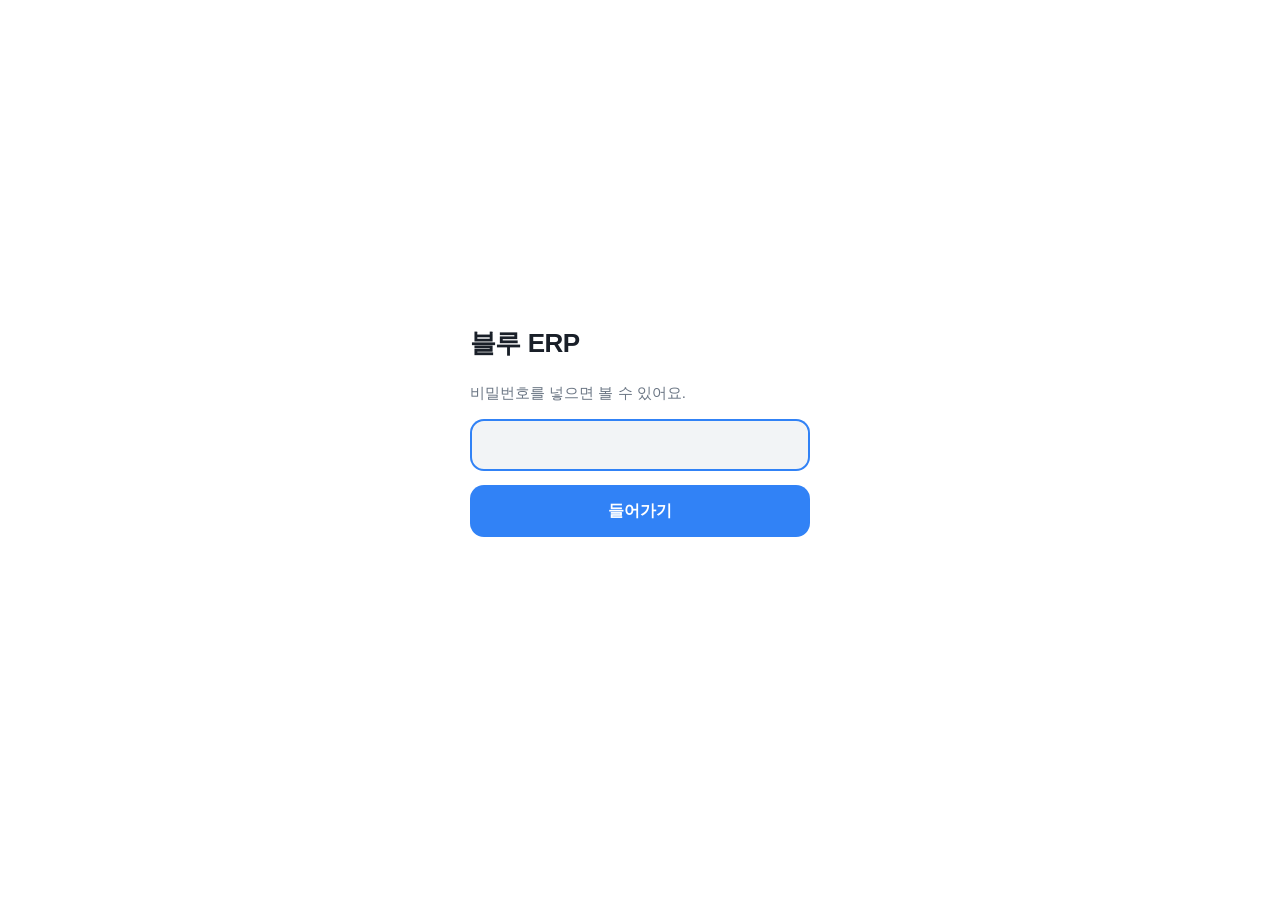
==== commit 51e1c547: "Landing: Blue ERP, films and money sections" ====
--- a/404/index.html
+++ b/404/index.html
@@ -5,7 +5,8 @@
 <meta name="viewport" content="width=device-width, initial-scale=1">
 <meta name="robots" content="noindex, nofollow, noarchive, nosnippet">
 <meta name="referrer" content="no-referrer">
-<title>블루클럽 ERP</title>
+<title>블루 ERP</title>
+<link rel="icon" href="/blueclub-erp-download/icon.png?icon.1a7t8-zf8o45j.png" sizes="128x128" type="image/png"/>
 <style>
   :root { --bg: #ffffff; --ink: #191f28; --muted: #6b7684; --fill: #f2f4f6; --accent: #3182f6; --danger: #e42939; color-scheme: light; }
   @media (prefers-color-scheme: dark) { :root { --bg: #17171c; --ink: #f4f5f7; --muted: #a9b1bc; --fill: #26262d; --accent: #4c93f7; --danger: #ff6b75; color-scheme: dark; } }
@@ -24,7 +25,7 @@
 </head>
 <body>
 <form id="gate" autocomplete="off">
-  <h1>블루클럽 ERP</h1>
+  <h1>블루 ERP</h1>
   <p>비밀번호를 넣으면 볼 수 있어요.</p>
   <input id="password" type="password" inputmode="numeric" aria-label="비밀번호" autofocus>
   <button id="open" type="submit">들어가기</button>
@@ -32,15 +33,18 @@
 </form>
 <script>
 (() => {
-  const SALT = "HgECR40sJkNlkiz+U7/aJA==";
-  const IV = "gSJwOCtP+JxptMD1";
-  const DATA = "Ezim1BAdGHR7A07bUwHgStms/78/2h9PSYm3f5rlbUJ+MYdWcnF/0qd4qk9+c5n5jGdhEqrGe4HsILNEL8K9V97328nglPCdDaWBf5ko1+5qbKJ0Btu9a8SNldKwmZ07ddhZV1vj3+xHm2YjP851nZCf86IY/[base64]/A1Ty1XRVrYeFXnQNVXuLl4/TCGUCf9ApH/9K5mJDLPv6P6+ZdMGYpDrMDF3RML0yZIKVB53ay6Ojvtm+Rm0gnHtqVEIEfgl25pEj8JFbHy/MsXWwFpNd4EtBZ5oW2quoaCZN2CB0m0D0lm8WftzkeEUDwGzGwInD0DKI6lf7y0hivdJMhsFWP3rqjR5DP0SQwmFLia7WO8wBLZJ1ed93/[base64]/magC9LM91M4chpYrP8zFgqm8ge+jY04nALBGQM74pkgex1atJvZ+aHRyG9WCuU7ajBRIKyUjwWuWF00CCYh9bX1gRE4SFLz/pKnctIPUEPevGvdoG4miRJX+we/qpBec73qmLkvnaE1J85GPDtvE17P49TOKPwXuuvDaebMM+QWSuR0ntvXsiLia8hodCCkIMkdRy37e81tcf/W4EDMFf6eJADER/1snhDq/XAce7qCMmGVhRiTUT8xiJPU8MJJgD+kKMVh8ahf/6uA6loQj1qhZHjBPnFiMjuTej+Wq0hTpO9Xx67Yz2tBc1X4TzzB155USKUIrWCt3L+Ct5jsA33eyE00VIqTAVLRXGgdRjCVEVeSFni3/pxSHepWaeuOLyNJGXKJ1qvmibZbJgC7xRlXtHfDrISoDGbgWAbBHd4AdcwkhC3yDHXLhLijIBvC03kP6XI7pNxsscykUczeyAhjxfMqMHg0B1btj4t+kPoE+emiFDlcK4QW4VdzqrULX/dnHWNavxYi5iYLLyyROYUBuzcHYuFQSfvs5s2+Udt7BmlnBIW9L7KDGYZ0r/1yta6mGsoSZ3dZG8oaPIAZVwOWF5vQB5/nkbBGm0fdezrOpHfsv3DTqk/U1btZdKfmRuRial79ik1c2VM7w9nRQXBGsfmOQzWmSxOJ5HNE0rxIWSvag8ZH2uxSahF6TBEiPgcF1iuSseXtssxKceG9+nqV8UfXzaLE1RE/XrwKFzZMwdw2nw/nPdaE3L3ErWAplOP0uZl59uEev8DKk/e0Slwg829F4/Xzkse340faRJpJ7X/cDvmwZrj6udx577wBlc70kDOrCkzEYw0ftQrbF7lQ9qPxjXjoTmg3M+pem7kSoDTZFkDdQf/bAR6Yh9AVkkFx8tgkHtIcFB2iQpWCHPCg3Kxk2VXh/k2BFJRvKwoDTxYsVqMt38GgSh/bIXxlHo0XHzX61Jn96/tvsMI8op4FuqXb1OuuQkcOL2S5ninVs3F3ywoOtlCQpxZ/T+mqu6Z4QAtkuV0Ql9CA3FPaVr1bV89XrmMEEyJNxSK/Je7yY/Vd/5JA92YcIolED/l+ttlzqQEu41e18yrtDtaWeneRn+sIdBYyCGdlCXCZVb/0F9z1sJFtXT2d/[base64]/1Cb0CuyHWNcUXTuW7GStvJOlZOdbLbv+nTjpZTCJ4Y6S559iOD2gaulRgSVf30N8fuCpP4/R1HDmNpJFgWHohjqXsoo3dYxVGTb4n7QxIE08JzsL9cFmURszFr3gwNwNYYf00FTjki2SzySGOHJDSjrvnKXMRfolUpgpn6qnhYBX/lCEAg5PMlBEawcVqGdbSWZ+Vr4DPqzAVA2WHmLXu8d3VXrSeDuMPQLjWqPcgfuiLf6BN9iI8t2XzowD7TPi9HY2vQfOePc64nkAFa/[base64]/ugJ90Yix+pIpTPVH8XZAzWkq4Jre4WLIUrChaTHGh12S/1iQXLBIFFsw4bSFhKvtNQ854kWPrT4xaNrHRQSdKGNb9rLBp0dL/[base64]/DagbGlPSMWrbraSqF/BXffmA6qhiZhgWmHM5xcnzI/aGly2t9GzwDd60RuynyyiPd3dzjihPGorSKjhqOF1FPPykoG6IUYQdpMaOy26ixwfuTSu+zDxmTSIU/djTOToSo8lxgLvHXLatF2powmqhCRqXFxNLwybCG+aAds6sTgDpYnXfNnpRvMJ5UUX8Sn+AUWx6rYrqmitDASnhRNE14fGsdhfQB86J8LxKHRkAXkfOm727yiZR7AiyWD7zd4/JfXaKqkW2KZ4ebY+1KusmYIlXTrPPewWa3v1yiBAJSICHpDXLso4F+mPfqHVBBmtokvx5qDYhLy5ZH6QRuGFvmLkEPDLCvCmzj7WbwybojgjbM9bEjuS//FTDFHHkoYLXPfq1mtWeF5bfpFemVzK4eWGAHAap20nIvH+q2xdoXeMES+4M8ocOZZ6qR6Jg22u2GoO6i+opqB/bkr72llON2ilRmJ2YqwFYBMxmi7eOIQEmAjK4Jey/+GfiV5U/4ISxjaBycgpVYxEvt6outYANSLk4k38iJFVxyHAs5HTKvXWB6wlDgq5ORo9CrhFuv85lLL/nGbhA3HqenGxk9zTqpwTgYyd6o2rVh6we0a+2cKTxfoUxGnBXYIPomPu4+I+ROJoIwBPt5ki2r1iMQW196I1aU6TeekkvXD5l84skto2HC/1hIThRL3e5vSjNYcusa0Uic7CkUICVACS9sD6JeT9QVzVhwMx2WTVBNCyA6TLQhNUMD4BAbOxhb47hDoX/GDcqefCmzkU66oGl2oHv5e0w0zx15kHtXGxIozd2dBYhPMaW9UGXsX54RFbDvdq1y/+kDf8gn/fZqfFQhdHOp/va1mbHiRvYX06zEe8cyvfLv0s5wdmGvkhyBnHiP2TICaMPkA310PkmB/nDIhaMCoob1DkZ6Ndh3p2FTahujF1p8+QL045T9/cOq+OfCfZTe7FMtecN8+jvX5lsglOsBHQo15DqS2ADTb8/B6cDl2SAKcMVb36u0zzPVODVP4rmfnNjrSfl2QHCnDdyzv9lLS5CpyAh+d+p7fAvKtwIG269RpNE4KLdHblyuYwCfBV6Ts+Uo2Ke8Uuey3OW0jJ0HOICn71S0MiudEac/qEj5zfYOyThohezi5JK82P8fIyFMZgvrBnME6qRJcajg4IHHp3Eb7At8VjnB0biVj78wEY23GFTQtgZ5lbQt8+JsTX1lsT3TmNNFc6Ivbm6RkaLu08t9fj8vMgP2jbr0FHoLS/VSsERijmAJMQ2w6A5YOqGEcHOSvhJmthiy/nsQzZ/ljeyvPYdMGGMaOwW7oHDh1IcaBv9v88JThDtk+Zd9G2Onfufz3odIRVz46sp8t5uCmie3fjFKfjpf/jgQpvK5YiwgdN4Uq85afr5jsDJwUXey7FHrQwV2Qvsn8UzRP/F2W0I8w0LB9V6dDa5sdxVTT/lNCyz9EOQs5EnHtahE1RVG3oVg2Jpjv69UpJjQdde+krlJhmzWQM2Cg7GBWxEDo7qG9HqjpVlyDueOG6kFIY+FKHFXB+OedhjAGBiKYFPWd3QYUaO30khWydL722ZYFeyMHMlN/fj/x5/tOrUfQfE1R5IK4CpjOENrVz2wv5+8haIswqCBqFdywGSNQtNGRJySIOppbbuPeCu+ntzmCapBpPBRNQjMwCu83qIWCk71+28/eAkH98SDlptRmaz1ajCMi/Lya5A/[base64]/T2ENoCBWxWJCjXS9AVXpCwKngHnUuRhtdUdzpINBl6Y9ikpZ2EqtJApxmyB05y8lUGEpCAalYeYUVdWnBbzGrUeyAF8Dz6W2reo2LM2vG/mXs9Ryv446z4FbjSLQp2QWViQH2pz27y2vr7HDWE3uxCMzCswqOGB/5J6HDV3ek/E3AWSAQg3x24wTHM2Rmuywe7HEOoP3Rnifjugw4iWqzNge2p/1qC0C1z7yhCZZ4lTU88mM6F6rI9yEa7HrgQbWzC9FAc3m7/mUNkD/[base64]/pZkyk7gNWh4sWdGQEojYgFjwIaeoU9Pok9hnEiniSgPJ5vL6p+k5VuKA/RA3kDrF3CMxNYtKS95m1r6jzKm+7FtcezpeC0T2cGBmdFRZaRonwr0lTan/Zjac7mLntEh/+DraILl7ZKQmJ/GCdOCnz12OJZiacHaZZ4/KmWf866vqDU8mKyW02vOk/JXmGPhVQ7cXjKwI2/+lzVe/02o21SzcfIIaCHidU0dUUBs90MN6yXTN2PTyQsv0pCAkAraX/vZDlfgp0xUJC/CLPm9i4B4uGRLU/KYeaHQxGrS34gyq24Xe3hinAWAt4rnxbRgq22lZY9LlrR1S4vkvmb2ZqY9lT+lZN3GDHHkCS2MuctSFFSZAXdguC0zNNNg/nr0OENB+KbXL8duKUf01IfhQ0ZySLQcA5O1Ec2Iqv3VX3DpzXHrR1WwaG5W6R5Iihbg1oqJhgyy7GXxldJkPe8gL3Bo15iIoipUJB/zQNslX2A6cxVp0/I10ALTpvKEiucAc+QtbX/Cyq+L1heNB6w47Og/GsRDQUHPwKD+wMEFxhgoAy2Gcud8U8+pqKca90xFlKUyIwLuXNZGWaAfkXrHhrGffjNwjwHJ081H5jn1Y1AxWTbS/ukbh9obhmYvelRC23D5DRCnxTENQb1DSyHe93ZXWquZl69wbhdy91nWJsqMAUm1DevKAX6xM5bhyHTKAJRKguxMv8E9men2gm12O9Te6XatFsSfsTykS61YjCys+X+000fhLXeVxuezVCG/4GXEAEclFuF/baY9IBTeUDecGnRe0j1YH5ET4fNahBFSZuK+3y+22TG/sbu/puoKApGGNPkOcsyQsNMjBZ57mlaiW2cL1W8o5p9FsOFre4cy28xLA6rkFoBw6cVu5jXMKlUfJ+aW1zvkKKwgThpQo46KSiG8BmS7erzd+3bL+tEpLdG/vTlJgbHnr/ENTtbObpYy6xceR6xkLR2J7DlfigD7feBjjPshXf+Fm925ydfrS6FBh8sZvJwqJHibp6jwsvyLw7WyB4H4beHw6TDDQYIiIw1OmIr3l3pHdfGs9TKuy64jh7xYwVkvvU9fvIhfRIl0PQkULeRnX73FONm8YkEYOja9TWQ5xxx8onqVZ+8XdTssB9CKn9tQoa/FIc9BU2rojmNwlnzEPCtCABeHfcQyaQoomz7+hvM0x1DhqxnP/gB+uGhjTjATCPwDQAgC5jLlJqnTvmBKjkSMAG5qHF6/7keGQceLbqApcZzc4faqvvDJfxB7Xv632TPRKh4Kn52+hDz0T//ZKolmRic6vpm87PugF5CI7MpBVaCmCCPPb4LmVTC4tNE+wjiIVPMh9Z+ZPyFU2rF1p+IO+qeJhCC0KXlO1LRyOYULS+UCh7hmnyUz4fR6P6UcrGbB+gQV2pNaewRd9hB/2pdvBQW+Q/IwaHp92j4yo6irajb58oG7FdPCoNGGJmWCRtdb8CNQzJlHOge/vUBRuSrbgYcdnu+sX9esyE+iLuWrZ0Nazhp2xVwiKVAf8wBm1dW7OjQNOpbNrAAoDV75uGF36rl/iJhh54R7aCyOHZ7OQpnxPieNXWcnaN4yh8u2HiH3Ycv7Xv54Iw9YRA4avureYNRfpqVN148W4fPOottbpo3n1821jo4vYttcboJ7QKopI3zjY4eAcdjS8zLVSyBcfo/VRfeBO+IBpShgLmkZC0i+oeDVh9fbSBzrtpY0IBXeSn/6xeXw/CA3e9u+Q2OGjsZr0PBVfp5t5qqS7UEaNf5ZQcKX18qOkJWLUQMwGD6ZUCBeoLMShTqu1vZSBfRNTsRlhCNt1uFZVXZ2gL6x1/qf5gszGhbpvO53POzEUOW8qP9uw+9TIYLJUKJAuIrIRnLFyTs5WUG3mhvS1485cyVsqJvjgM7m5uveWDzrRSEejMyepHS7eXljUkyob3UdYMZkCrh4m8ObPYYZYG0wIhXRY129jEIqrjzsXLYrQRM/KZwLsq2T+RpYOiSapFNZrk3tVuUW0lam/JGvUR0mUtID1OkaztQQ7nj+Lkzmn7nkaF3ZxrkWXXU4DPJ7Cr9eWwRa0HOrhfCF2VOv7AGxURw0bd0HOSf0tBiPoDGAfi1ZM7nvMSv8RAcBs7k2Ql4NKCtKIhOtC5xGTyYLZeCLH0wH2IdvbjKTnGy9bot7gVkHxf+Agp4SLgFIbBWsqk/xeyu6qodLpxoD/BY8LVYDpdyd2tZg8BXHFg1vgWnHuPxY6JycBmD/l/WPKeKVdu99BNQHCG2SHS9Qgadw8+YsRoyNC0zvShzEpyG6HtyZcpEXKeA8LoZhh67lr/fdz9iOfqStn9fM2XT0lfMpFcpvsu0B76Oj1NLOSRr3k86l2HtyFQqtmYh3lFV/7aUPWDqM3Ot6RJvbF3TMngtCb9yLnHqgsTC0RVQzTRX6Orr5iRjrW5dcLXmsWvZHLMehAvvacSpDU6UZHfYxgRM/V3g2UoPhOhiwCSi65a1WC36gfO5VwdMQUnKoCjUzVj2IiclYsooImF4G+37OPkKnAEpFDrSvFd/5zYcQ0OtHRFCcnjkzg32IRRNh2fJnX8orQzng0IVR6hwGwm1MF0TzwF6nXCFaOPtjsmMPKRQwx8vyqXsKVbYmutqUUqNYfQQATcuWasPshji152IAK2JxdVHeKPeeRkplrPPcMLv8y6jTAp5uzpZ3Gpx7xLp0Vjm1L/kM+lLzoF6tTdM2wmrJoo89O8/GAb5J2q2Lz9UF1RghxMlzh3fMiNeiBzF/Up4rEQ6DlpLq2S7dYjHXsrVZUf+tZeMsISFxRLxvy5stfkCt2rxL8GVno5aBS7WCDVnVABXp/MNRa8EX4cfRIolMBYVvq2eebihRB5AuiH5F9cC0ugKgxh+yVc4pobDT7SydIWvXp8QmMl3T2q3TnQyIIaFd/G0nkz9+BogQguGonDJbc4vyqL4QOUyOTazzl2KJ9EW2gMYlIB45Ksrsie9U+oOUsGugqTh6ZsQR+EKDrXd45eKYlX0Ao2YFoLHi2f0bdASseUQ973DoNo165ev/9ZMWj/FDFWx7Pgs9oemsX645LRausuH/C5wvdJdzIxOLe35pzF+BCD4oc/0IFVjejXmxevXFogTwpegcOICn0SieQXrhQv/mg0HnHP9fPRSn1+pnmZDr/d9N2M674ZMl1S750EQZQHWpwieh/Xj7tk6kjgPDyrrrlStEezbNhVyY4DEoiloFlaTYd/MrHMTpqiQ0zs08131AXHDOmMRepHATP8QrNMjNJVTBtcHI80RqqAmbuY65qIcPuScmzyBT3H7YWtw6LFV/pTHBRdrdADXKfoHRiO170nbZpBNoDWvQnFOEwzgFiYAZVLktrqTpYKQLEcq7NdoPyB4UbIGNC4F/3N21acxX4Eg/LWR4aurj+sTFmng1LTecn56ZqeKwpY36atIgkfHn9sOkx6GdyYKmrtHiegEnP3AROHi2ajFurRMdfVOsULK5GrOE9f3A16Vuade/ZX5v+60Py7h9v0/sPZnwn6gO/FJrh/9NU7fSXR2Xo+Ve+kxctEvXQ8bOWGHVwSTn+UB7TulP7wDVKdAGapoKW+1V76fzNCAxNHVGCVjHRWx6hZURfIArawGa/bfqWQGFaGFwPFfvVK2xbeZc7ideHloNfRFriTqlC5rHqtBicVjmjd1C8oa8tuVYjDI8VQ9y5NYTDEk1gPOr2aQKJmchsV/ipB+uaa8BkxiSwqfLRTEa2yGpWHRXREDPU+LkRm8YdlY7Fr1FCX4XoJ9ZINbFrsUVFLMs2Sio3+9At4r1lGJbtryssu4I3378rvwHhtbualn6gtGl+QQ8ZnuFcGJ+l3UnNlA86Q49eUZsHE/yRS+kiZfJugiI4eZNVGil2lyHYk8IFC0+zUF1EGmF20T+hMJV0FitDJXuwwF1YJJQuxuMm8VEs2r6wQHIaA+fbeDflGt5e8b9tWcU9luxve7unpsjrxrpQMReht4uIc2hZAdR4v/I4Wu2TYi3b4VmH5nf7ILkT/qlMkhIobNe5sgGW/jaf9AMQXiIGgN83X5vY3EpAMSCIJ8T5pgTIkmAwKH47R1foQ2Y4ayp1HcgQe8M5mw4FaYU758VG74Ne15lK4rUiodJTIHeOU6X+ga9copY8f4xDy/kRF04OvLAU2KpSTReZhwOvr0+LShN6/uNf8ZEDUbF2AJ/e9drN22fhgLUr9A+eNRCdy1pYt34B5F/3CjpraauhPrIZPLRXSbJ4XoZso8j/QhRpR/eAAy60fMuXwb1bVZztLEhbVTlCMhZQ3FT8tkpA1TA2UR0R3WGFQe+bNtQRPHL7UfolOr33zwvwvWsXPZAr0LRpixXC8M3/Pa6//GehQfuhMtr1hTrMjYy+ShCqbR8Gxhoxw8hN/6fn58INcLG6EwH8u0fucYEZG2DUk7rYkzcMpdO5k94pGGEETFmqRkb/1E/hHOd+95UMTSa7BejVnhFEpcUW8GQkxYnCsiPCS/5W/e0VqS0nboZX0P8Zw6h+3PJg0TlrN1hQ7+3RNJB7haCUGXjz7iH8R1xNAqA/xCriP9eaHOtlSP4tvo+1qsmnmVJErHga8km8CZCd0TN8U3OWL+BpngU+4Z5gBA8tVsiPzgMyuCU63TqTGrPskOPQIGzRmbQ9L4tSR3yPkh2UYKSUIMINjxstccfgnww3JmCl0wIV3LhstC247CT5B2jbexEvBif2F8EygmIK9ub/T6H1g/RZmOwR8Za9aL5G3yjbrEVmU5u+J5Tbw2oK1yBx7I8vEqP1MOh3ji/JM3WOoFUgFkbZ82BIDyaWQ3QQWJibOqR9FTNWGE58U+GXppxs+Wo8yG5ZQ6PjQq2OyAirqB3OT5k6wbJreoS+xuET/DX2KLp8k9f6EEqtpWMIYReqODnPnyvAHeVODmvwlU71H4aH3vrJBnRInCy8AyMNV7/4SpolLTIcqnGf92Lux8gQ7texidVlK7PE/s1mh88rV4CtLs+IQ7Z85mM8lq/oCdvgmB5byiBWmGTICKahIiEuvnwyTVQ4hk14kCZiQOPgMGClveAZ+4ciaet8zZN7RHRQry8sxS7HOrwNM1FuyTQUaZEmjjSaYNm6lU8SpsDqxEI2PREh8qZFVGBzuyqiaxyqPIOTTINaF1RtPmLVhU3Rgs0u7vFoPsAT/AB4IJkfS50Ei122DqIhKMN0flTqTBXsg0KWECQDaYXu7blnNa/COiD2SnDahwezHzOKEndiG/xCM5sqIZor3uWCF3pjdqtRW2KSGsUwbL97e3ATO1OpO2pg0Qf6ohFKnrfZHWhsnkz+PJh7DcJyyCuRjVYsU2XDn3WQ3x/NeabifJyhIloq5jtiPAzXtETPNDz+QYALvH8IqnhBnj087AAWotbYPtMwUyaMZPz81u+DVJEZpF/QB5s/wLRJJhD/QFt5kUSzAu/NG0Bf780yjFhGFDvGPWWU53tOmBxiouD/K0wbJcPL2td7QSyTXSznxMu/WHK8NBfFPhqNQGdS9R5w/Ve4gThWRzOGbUkzLBiCE3RKB74dHELB49fdz8NVC3BFDKj6kKbzcKnGDyOFDpObyzRYyAd3mt+IZuO6VAK9yhl+YR2AnCD5/vsZuLaCCkBFhdUDysx/cdjntgXrHiAyS/lwVW3hjCrKFAgPToj7FlOUbVljNMwlTWKkD3+rlxT5/fYQ7Db3ABK/zeMKKd/u+zPsNQBzXOWertZIrNHb7twtXMFlHdG2l6kq+DTGulb5GVV48OqUDf/kxmhoyiF/DDITBnrVtsSSQSmFATMZIPn+orXs1Z0YHrdM1Xhia7SUj0uSotRDFf8ztYcjoOYSCxmSsd1wVEma2UmwKbGcxyDaGxCTjL7fWiWomHlKmyAxuB4q8Etjz2LPEVcTfnrkFLd8HaxMZcrjN+laCB0GLvPIzC8vIGzqa0VfVf2PMtSRvKiVUZcpgI6H+5iQ+B/OEuXLVeDRsH1N8iquKZZB0bOQLgUHIVaOBGsQZ+x3rAY/K3HXG/pL8KohQ1HrovJqp5WIq5Yl7IEjGCIZGJ27Elri5FcaoacMwU9CTTpI+xCAHxdR9XlPvZYzsTthUoBfJl/WiUsMQnX0AjlOz/M2tBG24BqTdOPMw9EjtTGn4wXUnzAI9+JvJMzRl8wT3RwT/Z1haJ3S2SyfoacumQ3xBBsqjml5mgtjoPn3vcgrSK1/ZxsazyE5ur6xsGg5L/Ktx0u0VZa2AHGBFgb/TDcDGPS6TptfsNhcb8SLk0d5gdbXTZPZtPHpxU4l4ORvvvWmSnBSnQ88YuiY2LuEqjeZsLzw/06s7klfVWoHode8v8OwOHprf61KQmZG97ZQJYxu8V/5KJnGxhV05x2iUk+N+g3lVvor/5LdowcOeIoHLOgr+zkBStlXUvr8ht4eU0tEgObTD9/zKuSs4xnzCyUbb7PNRiGDz3VuYL9R1D/zKFVFfa12CNVtz3nE3ZOhG2grW3FMcmgk2if1wv1nvaSahXEvliw4sFV/zpIKecg2tDqB5Nw0wMenO0ZiD3B5S2QboGL6BGd0WOR0mnrgt2RcN0bb+e9DW8n/ewIqkHgHlTgKBG/h5HdA96xAIVuTrfSS1L3ATlTVdqbyCZaPHWLo80EamoYWmLDXlu/g1H7ZxybyZGcWGIPQYWKB/MuegoXhWn9dOgKMqeVj1WDzKSpmqhoPCt2Ipr86E54fSlydvgucibLVh1Tn1dOzAfBYL+bf71J9aSCC/u1RQMB9t1aD668l2LNRw+CZ8B/aIvKHcKUld8RlMSaVP7Kbg3qB4cA7iX867YTD5gJ5PP26w27a5hz8Hgyopb5aTe9O4xrelftRippKnL8b9ESQW46BgYwfV/UzBGsltjwKPkFgh7FODo6J5CRoneth3U2gBtm/BSbIit3XW1pgmfqaFakcGRoVvsZb8ZLsLiIJzW8q8u8/Zm6VfosZ17M2tzmFDuD0wZBsMs6euE82idM8iP5+5E7vIBGgPaP72VdiC8lh2Glf2Fb0JZtWwbDIqMaV0mCT51G3bp7yS19jLYOYI2p3AugYHcXxiVWgq6IadwKa0Xv14x8+wR7SfVeNwoGdX55Q7m4rVS1sF2k4qk0kWGIL7RC/Gawl+65O5ZAL8c+kNWR+k0uXMXM+lPrvGidab5L8QoEibU/enlvksXCXGJxBRji/JVgLD5hyitumDsBb/B5o8/LfXEMarrtsEMwBQEvzcPxo0CGnFW/wvoMVTpsSm7DoYEy3/KPSuat7MOv8fmqf1OWL6XPJCh1fWfW7c8I6h/ZP9TP4WIkkrlV3PiOLcBLfAqvh2U9H3ejzbtg6fIzlLW/5fjepjYPJwGZUKLPZzQRIHHtx6Vi+blY4BtG61r7qsKwpDDcwiaZ4E+Y5n/nAvNFdGKcrtjcKI6vXOODzggvU9Z2UOAocPRQp5t2vezC/WdRb+mh0RNRc1avYo7NPkevFwpKu3EP0OYjHTLkMoXyrtKi4JGRnLhOWHR5T9id8xSh7GN2C5HPCfbarf2h0fpJTKRzvLSUObXr/kcnh1o9/pZ8cMJ5MUkbeiXbH8vo3xK1r0c5nWepTB5QflpIuWz8E3vpv4mIKNPzTQhUJrj/NyJ2JYP308nxN6JDuFxwqHU4HQ/BcKSr2wZcC9x6elpukcQ8Etc01lpJRRARObolDJyqrd6n07VBSIgHBVe/7EPlE0oCRG/O3WtZTAFVrmyqWpzsM3KdWsS7OucUJRoe7nLfOuyJnvsv8CmNhfOtHIvxHFHWbH0nHJHV4ClWGt/1lTZBs+1YmE22bl7LZJ3scJZIHpkfIQ3NC7dHcI3vcjurnOYz4iFHkMZ3M/rvxB1bNY54c+HAqksI6tGS/BrvY0mCMLSoGuUkz7eBfDfcu4+z9V9JuDwjRs4X1Drx4djsDOkC/aZiBAVvqiHbXIo/lQypCfYI0wAH1a3HpQamLJOt9AhogOKqPj/kc0NSlgcfOdTmlsgkrmKm5/3TATpsiQKlpDPMKxRfSVDykdQje6eLKzf8KlCf9vN0dtch3X2q6zCu++56gADpEzkuYaBWF2Pvrzodwiv/jpekVq0nnc7DojOhVFUVSqhYTuP5xSxFnaNSMEfxHrTTVkhUiBUo9pcOG5uVJlz3kcgyScjXuNFzvhELmOa6sbHMPD3e8e16HUM9jYphI9eeErtzqCp/0Xu6m6/53OTAoBgCyTie/d4FXlEqzsJhTqwvedW+PX79TYvfitv/izCJ10tNVgUCsTAcI8OuJQFgJ7TvtqStyi704T4+v7WMcfju9eidgXt8C+U/rmNBfLwHj/5pbhiDAtXUeMK//xzN79Rarq+j9AS2qew1YIONoSXVlfJIpEviVMxG0WFMNqcac41id/rPbM96J4EPF2OCdeZfxQ0vA6oQUhWHxiYF3w6Y0y7AkBSHzCQhnJzljRm3LvUMmsrM0348CBde/qpAZOeA4gUffWIfXF8cVdEVT2ZYj7lPA4faESZYsovtbT9bEIVDacKv8pyU+P+DGYsxOeGnmCSH2LfOmChG4lBT0qeawMm40yvvYD56aG0Qq0ks0X06Jd9nMk2HtFkzz0TTz0e1YIVujzV0n/poyDHMYoVNP+DmMxObfmZZWoruWwq/KjisAbb+ppMOR/ECduksR04CZNBF/V1WK8YMz2GbvyzxHDxMZwYGuSH6AVPE1qfhIksMydLzgIqKXE5+zMAjJvAoUFYq+tMQjHIphjaj2ErIm5vkHKQvT0+Hfo23cIQpJGZuhvmuoUnI0kLGJTL6xnTZR4rQ58Gi0zGiLlpeQmJLzSPV7Nb58eCMUtFrgxKVIKxD2p+7piF6XeMkv/cPjSJJ9VpTMbu6Sx8yZLRkd+NAO+o4SSHj8Y4ciEaElYBjktrkJ+szAPhGbBrSdxRBFCchwm2k+w7eIDl8GgwQcGdPn8uepLnAiKlqI/FQjdEsgamGS3HBtePmAJxa04GZuwNTDU1ifEoRGEcfbUTyo3Wpf6bUJs9Xyk7weX+/GtdBXdppT/E8WhOYEGNx/KZu6SAFp5znGhI1KGQD3AEnFIeVjWx1mLGV1p79vIjPrCtLSt3JcDFEJzLeIdEaYI12VMyaDYR4DgU3eApWbF3CFsc1c3XlaWcQbIXmeHVFYT0M2uJit/o3Ey8bKCXvDkCC5N65Bd1yWNRLwAmY8OAWYVOEOwn+BYx1AVo3yaB48VP3v4OQ57oc2U3aEegt+oWkxr7Cl1j10USpwgtG3Fvzo/2AkHIEd0t1Q1Oet5FLaJbQ9WiDaAQCSVgleKPvTha1hlFHp/kpqd4Bq/FqRkKivU8X+6P9IcqbycwT78/NPzdCEo9a8Tj+0L2OrNr5lWIApi3gICZ6kheeWe/+G7P2K5MYKj/LiZUfq7PhkBv8s1qR9gy5W0F9lKXCjXI1L2ilQ//[base64]/dzrroV+zxRvQSK3NHfbIc6zUyxYRDsB+QruA3PG4qX/3YqAPFh0VyhFLZmVRNmg4vR5Rq5jLZCyRRGUuCKeeB0YuyJHMbM4dZKY3OZBCpPe21amMEIibduzLLQmJkUl5gaECCL70pY1IX/HrY8zJbCMlXc1Ih0/Cq+P8R2q9fYFERWs5Ovoie7pPeikih26Zc/enLzq7/6T7ee/7VaJeirO/jd1mfwN7Awvo55xPU09FkpgTllWyfqLDOQXG10wqCFGuZtZ7j87fn05y6Z06cW4s/WeI7dWM12LWuuKrDv/FW45d5UmqUbR7DD9mRlk081IYlxdtetKL2m6OOSo/[base64]/4qiqsg+3xfac1Pq2BKb8b52C8jjNmDiiXA3Z1Rykbsl4UTgkSmaP3sesXtsvOy3donqPCB3dJrgJ5SoS8S6q8tw3xHrxyPKrVg12M4xSFcRewdNiKYbvfK21AmkvFGCp6xmZ/YvRiV3atdQFwnJd19uKP1iwvpCPvRywYvAjLS+6NerR7k4kWZYkKW3MhGq+8G15rHdUYrgqpSq6NZdZJ2hIdgv0RcIz/nzNmZH+rO9JrJMZ4dGbVa5IOIulgRMPEnf2t92d+hNPBSXr/aRBsh0YPuA3fPTDags2zKwu0psKqSS2OC11C68owBT4p1l6bOyGh7Ij0Jb17nzs5DCW0HoAQ4eaok6PIZZgYcvsT/g0M1K42mQrclfmX7Gs0jhzfcUUQ4T9wyL6PE+2cyZ5Aps7Y1p3xjdBNhIpd4c9r2OnL9/yS+yzZyNBpGdhns+GuDYeBXm+iE5h7x7MekpeExdHcbyEjDmpyyliIzlmbilIPt2gonKjvcD4zVjSy76SVIRPvNulUVSqbN0CNvJ1tKbkEpQ+z94bFV9AQYLF6NYDbi8x3aGrdfY/p8Sw13JAq9nufAPBLDLhym/nQiUcFiMpHqfqdUQXGCFNF4tJ/R4x48MaBgvmwOevD4RN2JeMa8nAO41eszN5ADWkMS8+d7PaI5MDgBhCHv8p3mtmtg5UsDGh1wqCjy8JKrKcFlmF6MqSDH9O6HucH+7+sFstNch7CrshGzfJ2i6bNRnFSg+TNQLoZbhr1Vyrvrp8/B3CoOx5iUBNcBEzSCw2ece1mxyvj+UBZZbtjpovF4monrxpVN49P65DmwQsX/46Atzg+WbCyI9hjDd8t/lBOQ7qtgNlKFOIKH3qkDAixOeyiVrG+jqTc4QJNFqyeVyvLPQn7SiyuGoPZjc1ECr7+lXVcmR9No5ysiBdtpq7F8BuHvniZMghBWDMHZV/GJyaAJm/NxuNdxMPt/awCcLxJg6+e2G3FmsDL32dEwz7EIbMK/5MhWbpAR+GyEH6O1uHgHFKzmhg3vZ/Nb4XoaaTbjTRlcEeh72byt3iBYEyZNQzBfTFUSfBySmX2K/OSnhCmrzuMIxnDIf1DNu8nqpsEL7iw6Nj95L4JxDUJoC52QHjwIRU/p1qY1JFgl52p6aXmqvF2AWo9xC4QbyBTEMqon5wtsZd+OrmmHxB3IXHD5r3U5IsLcM0eTjD6pggWkm8jiVFDSLmj83jPb2AJ2ytZ0C4/[base64]/GxIHEToEuE9xgvRMc0P171tr8gRaiDkuCaC5NtCJNGhb/OvmS0yHJVV10l5E6ucIWW1J2IQLJvbPW+rlBc+M67TW9PIfV3/YFS8SZo0veAsGF6MOx/1Hs5TCz3fYCWidhy2XVXeKEDSxPR0d/K+3sxDHCMOxT8VhthSIeFN2V7+QsRmbofLSXRjnWYT0AziqLHvWf4ZrvMNj8UZSNkaQgco/EGCPOtV2ouHeWTomm1avGFt42V6Xoz3O9CSnH8jTPCf648nQL9NpRxQ7SUUhQZa97AcMILFsqnx9YH2RLZ6MyzI3Zei1Q+0KgHr7XYH2E85Qb8RJFhH6QP6lW2LILz7Ii/Skaaut+5ktn3dfKEBMazUZjmzzwsngbA6VeSQO3a9CWBigIl4YDPnyb5NnIoW/BDUq92B0z/b+5W2Ba9S32mhry6/gVfxZH49bMirowvLShRGK3vacGHb03a1/652JyU7kOlRBC3H9HQ5YQCrSPlkAwF9sQsNnDfTrg1G6fRkkPXzq27sahkz4iDR9kioQpDtvfA9XLJrF13JIRKmUHSyFpF0O5vVXs8dspoh8qGvy3LD+q68thLNGH8hsCX/CJ+DaQHYO311w5+hkxE+3GnxFiYvjTkyk88R4wqlqq21rw79iiL+CJnFw0Frkgzw9mKZ9Dm2G77x5tMt9p3w9dVo/Gv+3IsXfhxh5ab+hwrgueB+jqnZKOx7fU1KN44FRTX6U5Hru256soK44Rg1GgBbB7HPdwtCP52gaPBglQ/kuqMlAKYZO4/+I+931dfO8Ctz96r7s82QKlk/bResQi2pnu+8U0z8mtBuJb2FKqFVZ1m5gM4y68l7qzHTxD53/Luqk51g3N6CJ/Lpc8hpuJtwclaaoWM06iQQfpWqzakzZ0pxrfoxP8XXXqhveJHIk+09t65A5j5zVwOdv0J+CMnflwYZYeJLDnKORfVgFMuibc7ivfQ0Kn9Z90hlYsbTwkWPMXo8iE/8tZ91/roohoPzGYJOk4beVBj1B9MtEAhL53wCJHcSDviSA2vpVIXOn2M/uEWpxiVYXkbWRdZ4uYInzE4xHfYnT+RLZCaC/75p/mN7mDAplKdPSY1a0QohOdiZXcGi2ALykOWigZMcYaaAb6mVPVBXYmWtgVTRtdRKsFbDAtfGuIEYCTHvhMEmTCEX1ZhOfNjwpyI4wwHpJcrHfB/rKkHSjMdx98O+rFAXF3tcK4dOjmDFedlrbOdC4Fxn+wC/jX/e8u5Mp13Rxq0fLdB0Y42oJWCAiuKtTLKNcEuNEeBWDmDsqGCdpfgertbqnkqxo3tYt5myUks8IqFqbd4qgLak5xyqGFjsSVg/M1e0f/5llpWhXjBgHZ7Kzcopr4ghp9XaQyVX63wqRgh80tN288ynws0VkjD4dsXSXFMk0rE1aO8GvKsrg+/PHKMhR6TBnzwWQ9P9Q/yrJSkkHNw9BlJo88Ra03zqidgN1QkLsMeSTaeVoAlPl3wLk2drGdoS8hR9iKqFSQF9l8Tl5MUEYY9NyFI2d0cLd5f59vpdnqYHQBxUjfUDjH1Q6kjqg4g5fsJclpQO7BvStpCL9sjLs7OEk+TP2gA9lgBmQgvxq7ONhNH8u8INFs/[base64]/6YNTrucnEx1QyD4X/49mPvHu2bSlWq+qEu+G5JvpcNtOJuzTDs5YJESJKPst8Q79PuJrO97RmGKL1GqXkcDlC3/q/hHlSdHHd4KUQ5sJIdIhm9q/xZB//Hcyp+d1OF1LQc9/WilWXwYj0qENGNAs7zoYnmcc3iJtr07IbA8gOw/OWjJv95deAH9NRnM4b6sscy/g9kbjSZhd8UXjiXbufAYymqBdfjBa1BvRnY9Wmvtr2O+w3R4MCwCl5GlSulZ0S+M5OjOpK4YUU/i543oCTz7wptgmrx7y0bBe0KQYBARGICSO5SH6namcDnu07IA84c2VIK8fyJbBdXAZrt+LmZGo6znja20V+hYw9PMIwjlIcJ5cG/UjWipOUFWWLwYotEsWP5kWuuJSlMST8rfRcpxgv/kgkX+0U74s9UcdI94mx/JrMtdhqerc9hH5QJk2TS8pZwaJIIpmLoww++iRcUB0MVqAcfjLJujUE0+dCOBSSjAB6hcBvOv3XFzi58UbaRRvcxfFPGnbf/ehahJMaoM4QYtTsNzc5gKxRvZMD65slqLlFFLfTlOwo6KowvynPQyMircaTRfG40Vqy6WTWtfKNPRDcxr3lO7JhbemJVTmhOveMe5ufcmVznkGqf3XzFN8NNPg2Y4T5AKGtJaZQwSIiiq9ZsXJlCKsflEGVEczc6zuw/V7LSgMcOolKubKZh8ZZ3onLGPCMyXo7yaOsfEA26W81W0F31B+k+3DSWO0h3pWC+3UvSM/E5gOAZEtlG5meVY1lTqrBnhHXbrbqRX47EDurGaPa2PMgapwi1RBcaXUZ7AexEGWDPSUav7whm/[base64]/MPwasdkjkCR4xRQVkmbw6s/T276LNke9yfRu8nrtDJcgsPgNICyWXc1YedYtMsvY6l6rnjr4wQFx2ItmkHmgtq5krtr53xxWxyLTy+059nPDZm/VjoPV5PY1vuVXqN8XGKal5cAayR2VNiCgTs05/0/tHazPYjyjZRZfisoI0yTVnpVuJTVl6p1/aSrl/VXHxwg14RqOj2/Hts2DA+uY8+Ps/JY4idOWN73dg1zb1DD2rMikCOsTMNt/uxRCIzxFZ9zviUMay+9BSgpJ8U4STTaDybsZHMbLEJpjktkUEJPCjnFxCzxccQ==";
+  const SALT = "41xHiE3E6EYQjlAO67lIyA==";
+  const IV = "HMkglFImMQjEZqXL";
+  const DATA = "rrW60PECTI0IiNpCAnNf1DyFW07eq1BgN4kC5QBWHQR2gKa68euvhfvQFEltrTU52Dc0BIgAQhh5ilj954X/OrkrlxiE+AEbNv6N/FJc4nm9zLRFiySDPsEZMN8ZC0JQ/WLnTGXena3rpkKoZHhDJz9U/TiMSoj05HcHyg7sCeXa/2JRj+IaPd5ftmUd2pyya62biAGd5sMtCAI8LOrIt8OpQC3++k5T2xT9t46TVVOkH97TFtKY/V2ZcAWsE3KL2fj7FShks0FYEnKbpvcNiVBkYz5fmE5RrknuCL7ikVGNByRF78ZoIzw8AoKdjb2IROCT9FQaNOa6NLYuzHrcYilbri9KrzWRTmz+IbqA++eLd4ntSAlVR8UVgvsxfWzKDiWLyPVosI1Jva+420b6mash7tu+LkoqIRPKwlZQ9x8mjNLZd4TW/BqW8af5tvXPYB3ifJrNw+Gzl9GVxni2u00XJEVOzKWBTJ3TF9fvxTwkA/aSIwqIUA+5bE2l0d8AZU3raqEC9xRl5sPmpx2PTb33ncBJj+oP+2n46T5DD1vpF4vNO8M36PkuwzkrOhBhLI+hSiBvxs77HMEH3Lm5IU0XCDu0ri9Zv0sBDxWJpo5nubT/jn6RkEmmKRoU0EARrR/PPj9mfCczjq8L+NBPFXG5rroB8iGjhRgHSEH39MLWH/8kAfsrv8jiZksbShb8DC6BuFy3m7yJSf3/ZvvqaRIakkroxLGhJCW1yl4CiXL+y1MsKAUMwl608wrqCZ4Xy2a+G+MLF+WEoXa0U006AcP9/r04/yrzsEyvpspq34qhJ/7cPrGudJnWBfKpvUNUkohpMYa2lwZ8fLiRVtwpIDZtS4R6dMpQ/9Y8KkxwVpyFqviANGpffX5N1ikZm7yR4k6z4L/Ts4S1QTpimcdnUvUeMddGYHocHztr9mfowhstLKyvfBwevIKFBu/q9s/mobX1FrddTiGOCReGw0d9F8ZIKICNB7m8WHtuijisjzzabUxgi2GN+G+bmbO8/[base64]/uZny9EFrqz8XpAqHTmotTlXE8qOaTE/s6WFfkNRfDCo+yztkhx9ol30ZssR79TcsfZ0gI62Wcnvhe90nYEcbqjdp+wJTQDvedJkxrp7yRmb1Zb8XY6ZKbsMO0bcpgruyauggCDXY8GdZrV/Uyovaom10vqXMuQKhOSMVrj/krIwSgxdznvsKP+PIJFIFTn/anfuCYSuvR0Or/yhLkIkY9KTxrR8SlR0D8/VfEMvNx1oAmU1BDRKF1q20HcrXJaQxX8rD1ztxENC3H+jZ4kGAI9Xda0I93oh9BsePtMm7hMF33AZ1Fkbt39D6Fp6e42p8ZpJgc0o3s7X6DdnEhtKhF6mY8wjpq6KB/xx0qiatvz6Id38MlrzEmaMHZhgtS9yXc7M+8IQlLtmW6WUV8cuamtOmOg2D9uUug6PTJdzKzFNDyeP8UMdP2eExj2pkXCar46cdHdAVOzekWW2SMBHX7skbkFWn/hVK1ttD+SQLPnbM+L5Dqt/z3hq6ZJsbJYXcgHfvWHcmmXpNl/cetBSe+V+XAptlhom1HjXDKVYHiwW86ZdLr17kxyRq/lJiMkmX5DZa4Z0y4y9kIU8lokmLZ5J3UVd3NPMhFRF8xsawb9LJiRNJupH8rHH68NLQRCFZntq6YhXKR4CvBKRtoGKvpui5Pv8gkwxYCVWL0p4x59gYd2hE4ZdOPKWVA9n6BNyf1nrOgGnLRskzI2QyIDmvv/QbBpH6N/1uZ/QvL0EnBwawW1F1cb+8lA+swha5lByol0j78+tStGrpji18ZVOsw9GoNEwFhL9nRUoSQbMgf5KmWhZoOayTavp41PqZKnHhXQyBGZrfDl/54taCt9JfuNrBvzhN/7GNOmy95A6i75IAjmO2cNEAvgphXvreRHVUaj+bM2ClQoHcGy5glGzj6ie9JMEkLGrrV9SGyHVKckOg1lWarfuf9TLH0rblq9IVkwfLeKKf5x9JhdQobZ1okPOlwRh0JDuFt/nqJkTcpuETaAOpJt9FDpAyTL6++J4n81whKIiYht8cxDoXcNJEEwdT8q0CpIDJTzahqWIk0YYcAtS+uDQVM4s/N79I/QiJQ4OnfYa/satIFjLKGQ97ePZwvbctktD3ajm9aHiyAeW5CKUy6yALoZjSbJylhyLtZ4JNtZYhSSdq6gYs7Qn+J9TfHGM4h3j5i/EX8aGw2r+URBEPVEXx1rJ5xqUzszHF7x2vdESsegXIwp6tOA+L4OBLbDa/SyvNz3bvU3F94bltpuPDa6pNuHVAFS6IOCRoh95EqFPpa3OV3r3ktsPCBN7HAIQl3/tkl9/b6s7Ccs5sj1ZrDngKavRyg98qeQLOHqqZDcgIyRgl1j1zX1dDaFSm8itCKSMLAP/s8BSg54tXLCONNWdH7XyngesheEwJPT+R6waQ/[base64]/16OWNeFv0UIajBTHXBOULHHG8lT0Y7QzBlgYCrWK8JygSoOurUn78zH0mNu8InxAo4uY4qoPhxlb/UIj82QuOWjK1XsC7sqHEy6QnmH9I1jHTwqxZ6xFin49tnwwmxrWa7PpZMyd5lxTfS1yBS066tcFVPB+hDntwwIZ732wM5jqfOp0QpqJ6Lkm96VvrjDWK8hULNTYs3BJHDg9dFAtNm6ee6DPf0gaM/wKbAO4j4SW7AzT3gB3aDvbtJT6CdFFPkCzXcX/nyjkozUrp4uw92Nv4WffQgUiGhlqMMglYNkTI4qWNUJP/5MLMbBYPOpmYoCSxGGtp9VXqqmq4qJCPZTNKnPWYDPVSCzvG2ZiRPdn34DmFfMIbEKnqt+TgWHofp4yYcrLjteRHfUxPXZDhv+E+pEpe+Hg0+JPa6MIpUzqZYOufBouMZ9KHZ8Dquzz/5pftPdpMAcis9h+TO5O7DYxP2wpa9vO+gYz5DVNLM9siK1DzIhanMFkJWxnUXn9Pbve8o0D2aFfzMFCy7sg8U5kOfPPpI09R+7rgglcKh8oMO94C72APSJPQAoPFW0Sza/m2nkCT3nHr0Aucd5/bfjose7XtuX4fN2u9v+AESm9p5/zu2s3L4GjFGFcHE49d5bXsFSISY1o3gFl8j/opS3nJMk4PlzWuWEB5T+Bg5v4exDxPTr9SqvGHjR0Y+GQcs/66cY9A1ncn/T06bbpmydMPq8c+UNVwSYx1TIMVKmIBeWl/zyIqS8HPrTYF4n0VJbM6BCkg8Y0OV26thEAKV2w6snk9aZBtXdIAmJYB+obRKLa59f5Hmcmiy25iOgxmCYO6h5fGXaOLKiNi/kW0NhCBJj8tBY+DgntSyaO326U6ZvfH0iRmWXg2UfK5fwSOSTwOEFthnVte/ArSPf/OFIIIc3N0RUl7iR2Hi8dEsWOUXhOzmuUUwGoUVg9HrO8lM1KINS6UzbRuQPI+ArH0Zh6cbF9KhjHlSF9KXW1YgYSup9066Ha3uFAM4Gp49HxvBkbzZMoG23iVqNv2235Q/4J3dptHlZ9ZEu8w9gDgfnmpa5K7M16W5J6ly3+685VdW2bt2hzDpLMBmJm6o/1RssqIL72OrDPBuUXAAHOO3GbnGI23bqoCnKmdtp+mVzeM72kaAw4KPZ8CvnHTim9v0wGI7XZRjtMjUgpChayQX5QDXj/L0q1PQFU6WqAZNZa0AFGEcjyS9/aj6U1uMOlRsoa3O4tNw55tPnRm6V28TpsV4wQZOGj+DRRvnbu4QEj+yRmHx6SmuszGyGp4HlTSFXAphffV0v61WzHzucsYbRLVz251AS0LgxNICEPJ2AissyH/sN/Yyfe4wuRPGsFpxY2OWEOgv/NjUAa2yczOdkhX2kR6+wufjVWu4gQSbCXLxTYBlD9+/u9orbbAbOeCUf1z+/jPDp/0kAa/goyRv8Ovccx3l0aHPgh73EiKgLA9PQLfYrIoktoOP6pHzatSW+6E/l3is+NELdn4iC+t8apdsrJMa7rH8laWI3JU/wFGUEJEF3MiKPbjFpdqVs68tOdZ9wLDSm1U+iAuGxU5P5QgJVE/qjpU/q8BvSB/rrofON5f13kd5/2+cJUaUkEkmE6ZT05oIdpP2HQThPwVS9wYcayjwOnnbfHieVnUcMrQerzGhHul1KHCR+7hZd01fqEIy1Xqj3Ii9rGNM2Zd/XlAFFuYPUpb4Hw3/uACH7G95aXPQ6vMlaClKmvAwToLrdUnQpX32JSEqMhfF6wlnNBbecBN2oeiRRcsEbYpuXVuPlF1rE8JRBzZ/ZQuuXErqHD92Tl7DGUyR0aVEEPjGCY2cuuX+dj1MoHV0tis6P0CELNg7cN7+6aDftw4BiTJ/dKC09KPKCa/0Md5l6RVoMfMYlNpJ5unm2VmZwQuJMa4Z6nwaJ+pAiiK66klK+nA9j8MytgVfT4JBGR9x69qnTaT7EIvtrwtRNDPMZFEtnhr+E0fbtS0sZ04t8c4koHedAKpA116kppCGleJaa/IORVN8X3OSwHn6I01R/TJsNm6F1JqUlQ78MBudTHI0dUkZgIfsZPMQ1YFmv9KEUiSF1L5hUnGf03XP8WJZAaEyr1PWhliqud4r9nl6DW3HbNBMAAiHCqXF0BIKdXqVSvbh1bNs6D6h1ojhv9gChpc/eEjtGxH/kinpyCmNaQdD4cAC+uoxrHv7uRuwuGg2XGWFqIR8VtD6ijKZSCtcQvmVUHIeXhpI7fZAkSsl5mUD2Lz/j1Qzjd99kZrn/e4CnrXWcPSYOchLfypK6Ce2SmFuH1utYoJ8Eiz1pNtW+4seF6jQWk+1W4kiViom2YXIC/[base64]/OHggj0YyHKcd1E1UCDB85RMjSJrZ5aX/pa6tdmIQlzTD6ufvCQoMtN8/SCSZP3+xHIMf/[base64]/jY841+TPAQxvSWGjwRZ3P4teSFMwpM6bXVG1Tr2W/LWHfhSK9FEXiGuB4hlT0tm/4xuVqkdfSUqPCMOb7Y6ShHTXjc4OC2NpPRrG3VYFcRepEXb7Uz/IUz0/6Yf1ZE9r2w0rdXk5VCWanKaB57Q+fkYlo8hK+j/C7sQHeUPxOsOY2ZV9XgavkGh1dLv1fFhsNN4/[base64]/MjHcbXAfF2PgRacxlrBNJIlXCL0KFXKt5BfwX3/Fsjm3QoHofNbcMXPqhApsbNEqJpiaGQpvHKMWNjLDuRrisXCeG4FFzKi1g1AW/rcYjGPToCk8QmbbCbVR5Raz8W1mL/UOvBqgEJw4pi8BTPqM9xCgRH0f6jRaTvA3c+Al/wqnMIOuuAsorrHay480NeOzeB9YVgXh9UePtGCN4Ig3LNFBvtM3jUmFnp+6HxAzLTk215KIwz8zmGyZ7jub9J+x5V+stsoxz7H9pHK/De3vf8zdFBABLcKF1RWdvicjKiiZ9yhx9MiX9uoS8fOsJkDWja1Jq9noXXGEozh3f49tL/aCHzLz5fQJ0yg01T9abQz0Hx8xqTGM4aLNp3V+5wkIN3nynoZWQajel9fUJFdLYV+pwFqzPV7fnOCJcwcj5k5tvaZ3wOt6F4nJtGHg9mk7Hk0DhVyVjs55/eOXXnMhtSQV64J0xdXXGs90x2vKH6MUy4nA8OiBbry0MyCC+dGfRCkQvdkz9wedbPffnGW8t5yLyLza2CtZbS1gWQqCLWOIc1IQYjI05U3ir2cYDZQtPYljshW697tnvY/3R1JrH9tgzcIYh6BO19pIe/Oiv9NglIkcC2sYjLpENeEf7ZBPyq71MoeumyAK8jjAfvp7C9ZSeFC9SkeBuYmH9ncwcg83iXWUS78Gee9X9YYON+CJcsFvNuCmVm0PC7lTxf9FyEeUMvApCTdOiDKbwYShBvG9hCyXe4x43+6b2NJBfpV9IF2PhTqDr4No6QkCSpCEGOyqLmPgy7mtCHWeGe830PqXJ/0WD3A7XTr9CyNcdAN93djta7Mh2S91gA/8oKTH5YZB9TyL8m1Rjs0lSO3xx8zFD1TvpLi8i0PkNa9u8V2Ijf7XPipn/9QNFXFX0tH0SojsSlnuHFCXo0Sh1QmicpwyOGlsnbhNjyMKN1CPhJBFg/r+thAkE+dXAFOo+nwfV+xneJcLtzE469lg89eUVxXqqhvAHhe943mw1RZp0dclmz+xzmzqI0bZWVcavoYH5HyNITeoDJ+O1KdvQo2T8hXpIF2OS8tbDheeUspicDShm3BHs8JmmRHXJBK3HazkFkni76ou17MURxENRUi3XUjC9U/0CFZ04diQIrUUDv65ivnQPkVa/Shnd4NbBKLP9Jatqxpx6lFowyVEwNBRtJ7GXBGbUUFYwclFt1WfhuSRZwWvSjvjQqR8QvTHSlomKxENUubARb3sIzNgulzk+KkWiz0P50rz7d5D5xuhbvTHDUT3FWnwmoOYUwYYQhTRKA2KHDmgyJUpVx12YfxrSECn67mdFrivtymV8BLPymi0/VXmOuaTj8+fMCeTp4Ecrke4cocA8lKCSAVDnuAU5xx1/Tje4zZocRf9qpiEkyOv8f/wqWrdoz7L1NjKuVib4gj+2lDDWHt7IUialjsUs7NpEOP0P/[base64]/leHK5mbEw3iouYS5Q3K46bmQsMd90aFcyFmlWrMbV6c/q9gExUI2flhiLYvYwo/KDwWrITzvC5bYRsYW86aQ4EWcoaIn0HP7gfraZicQF6l+RKhFVpVS1379Ge6MghklMFZfTu9e3huBFyaWKH+uyWGotKpGsY7LFTTGQJUPFb5Lk26LxziiWmwfAzGuZ5KRYdIu9xsZxu+ozujMxmcH1Yyc1LMydM5cluB2JF1iS61bCN/[base64]/cQICzd63rIk9r3trfYx7pqu2U2bHVPm4KGV+mBt8Hm9FIxjoAxCy8VYQpOW7bFjTUwcUTmrSCnieu6nwe467x9Vmn6TFfq2oFehEDjnWqDH9jtjcXbCkMGug42ZOgIixmJLVW1GHGk+ii6rtxIp/YltX3OrtQoKjNcnIgRNqhoegHLh1uL2Ad+QiruxGd06oR8oRcNc1/yQmU7Rw4pGVGKLw2kPXM5zawrlR6syiRuu87aOKZ2IU/z5i2FZsysZWdrsQLICknBBwGljjHvmP73M9axed16QYdDSRJFz0BzByPCkPzaBRNiJpN3ngEK5UD6P1UWu+ErHX/dJu3onKmPZe9/qOlWSvoQcdHiQpsbTj4GmkA0N8uAAh0cNbzd2IkQs3zCtEh92yM3eaFfKS8au2dz6q2xCG676KW7GKmRNhHJvl8f7OLHiGrHQGlqqlSDPjiamo0JbiziLi2C41Bh0ZTiLCEzJoisyrz6vUJg34vwiaC3RbYfvd4wD/2hBszu3xgIvuaZWXGA7JUyHBstdGsJTbym9hk4rRtLhHhA8naU8eAwKJsqi8CJCkjx6p+JkjWRjmywQXu8rHqi6p/4UjEnxFZ50pNpsMpG82Q4ACXDRpjn/6EyD9RzX2e1eSpKMwhCrjqKoW9M7KURng9yFZHZjDsJO8HnHWGfWcqxD9RDYdF4LymqU6XJWF67xxP/LtVN1JzWtyAi4vuLN2stEjbz0a3NT7v+Xgv4BZ5OH8/vrrTgc1SQGesrrrbCFZsDLavPVdUa58ND+eMc7/mC3E0xRVx+xttVZeCikTGId+rr5UF2iJr4ezR16LSoG7/q7ufzZlWvtsf/uUP5I8pH6LSUJh4fXXY9RejFOfv7paZ3/TIdG0eW1Xya4ZDUoItfjclaU13S6HtIkCZeAp9UIeG9k/5W2hIRFAcohAMCYluMChRMXrqY6lf7+OgyraWYt3zVuecFMTXbfMIkb/drOdxbX1Oy5GaO+JQatJmnmc9UAzXg5wPMCeJCOpMvIJKLQCkpwkftCEvixDUeIc1ysf3LD65zntUtTuyOD50rbImuinWoNh6O8lF5atQyfhwK5RWDGIis6KNa24jvrOr0MD6CBEB/4yvLN6D+AbbykuDGh0AGZGYG301CPJCT4BwaPY2lkeh6Num+Sli9C5GDwaZYv/ht/63+Zq5cJEc/MLQ0kqT3h5RMR9z/CpZh+YwX8vxZvhtWK4//DcOf3dtVjj7TVDkKvnfD9aItXsBKPVEn3kW0zaO1IIcxSiXP5VzJvcoum4QLIJrSjx+qHJchHHdmdqzVrOy5TzIGTT4bmxToVBMrb8h/s8LH9G16anEsyQiu3ypSKu6gjf976zdI65mxCx3N12WHpxDm+ZfFKPE7gcrzgIIhX8Nc4iNdXq658x9jlDExRx9oxV68DqJS1inJs2APyQ0vHhqA/[base64]/drHfjLz5gBncDW8uULQCkdnL0VdJMq+jd8sPvBv+Bt2YbR2sWWx+io9j46XK84617OASn2CaNwrUP4tvVK+/moB/CW1TuDVnjQrP2xsF+wiBmC6UMQvSNk/lmOxdtIWBeQWKHZtn83WtRyt2wc4ZOjIbOKYojZdUSj+vpdNIzJd5HOjYF3Q8brdxEp32dVupMwst3mXKbaGvQx/CrVcd+uEf30FyEM3J3KzJvRt5028lW6jq5TILXkBV0s3EHuoKcNCyPjCYrACDzEeAzV/mH+o+KdpW8LxuQSl7pK5MdMz9tOCkonLyn+cqLp/JieAZcbkLF67Rc96GjOrTW1HpONjoUisqm4PofJT/VcAJO5L8sOfx3gbopFuRtg3SfEMQAv/3ViwLiGlzPlVd31FE2Ck/m37zIuSsSfccaBOCajbvwtc2e1eyGG6reFHhCc8N+0MKhppFGG48sj3c05yCCVWYy51tIM5LgcL7jUY8cKhnTA/xAsPQCkSDZTq9gmejLaWKfqx7fZM8oQ05v0IidtagAiVenaTk/4YuPfqEHJKEtN7tbPKnzUdbdG5aTG0x4PwG4z5lUci6o5+e/26/Gth5tmuhlnVEEUQeOckk/918j2terMHm7a8qoKkwttp467L2MkAVfh3Wov8/HdeD1l0KcrPoFSdcseHsJTHyDHKDVDqXAKj0n2jj0FJGyVZP7xcG9roJcPsWAc5gKUB0wBUbtK8lNFaR716tz2cD/blKI5YC3IsZ3l4N+1gzGX6abPmGBucUXcZPHx+cci+y/xC1lOPvxMjw5LJaQUoWiUjnmdiQBBp5APn5Q7Gu5iFJnRIDJISaEufs2lIiIVZEz/nXJ222uMoeOOJxF/FxzLD9nHd32kTerC7taZY7e4H8mDGDJ8jJIhyK7TyTleGPsr5VF778hn3ZwxRPwmCvNESXIDSojpSaDeepBQZfpAqrA1ncff+alMfr12ipWZGgQTxsY4W4/NGNJJpGQ5Pr4wwASuuZXClDnwwVxeatgefgjJwM7eGcol8upRLVSkDFOyf4BXDuYCf61rzgJTe5BQX60puHVqsN4+2WOKIitsoi0LQmn01XKmE+JIT4QBXgxBO+vmwTcI53TMytJuu5SfkXeAyB/2Ym3GR+V0LQDHOjDOsLLg2VP67lcvPTlEtTOlcbxziTEtwcBmUzSZRKXVqp2/eOCcPfUERr0eaguy6p2V5jy0tPQBy7cF2X5j+1aWX24KPxFWlzpVqUTXXEVodJ0y4KRM20rd4u67aaLIM1hJ4FL4eoUBzWnKDboHMW0kgMP+TWDQoAryFEBnrc9OaJ6KBTFEbxVwplOhzFsALkZHkZ+igHyv8Cz/thUFcOFQ35SzbuGvFbXcGXS5qqO4zsIo+YEUcf/rwWLA8kUJKQaB2e+6UIemd6JTPZz7/SfYFyonWa+XxH22DfG2/0Ii1pE+lueau1w8dtyBoIhbfzAnCJwkVrINEuA1EAlQYIxsfegZV3ZUQWOEdJz+2UNDSGneRft87a4p/qP5jdVw6Z/rHAaoQ+jAyz9K9OrGbFcOxnZ4mvkBNumEEnuZjNwwsrqCL4MGhmbWnGGD3g7uF+aVxvGz88iOOIKbe0v4jGXjp7JPS4dBYPei5mHasRu9qhik7u8brOL4YNixyEZYyxiTSgtJTG+zydHPZc/d7Dnat12C5EuW+xJhFvaY/g55C1Qbo4yzlPgJB1mPJnkAEe5QNWzh+07LCUElQacNt5LmXWNQAvlcKsgp9QnlNTcEKhMcKQh716dndjILAsh29qcq+PepH8foZq1IvLUf+GnqQZYvqpA3vkQtbJpMbo9u55x6PzIPf9L8GRd6gVuR3epFMDpEfFAYr4Z/06hrKTqTgTB/jifT68Md5nMJ3eRnZkvFvnd4mDU06t8IQSAYCjOtAakegiZ0d8goV94BJaRRoaOS/Yco21UM1S7m+Kp+gfSzBkNjPGNuFy7P7coJFpOb/lbxP72P9ni2Zvwf+VgSqsUTOkhyIHhRGdnmQhBgKy53GB1Mp8CsAZV//q0mAp8Inf2u7bXPI4G3QSAQUY2QthhkqADU2uQYYbgArivU0TbHsklpmRySvRhrre36YsQl+/[base64]/Iu/W66QXN6IxuLWWEaitCg/hK2xgAwh5xfGTobxVY53FFGKOiKIiDRtd0MqDSDF3qPHf3ngC+KtTmVrrqt+kaZBMXGt23RVSRVrDZrlh8tmA2daV6Qn5rJAPdbJLuRjs3gTWVZrWmTi5wc1ZBdlIvXMX43k1wlKPzTPAXxIkKqX/DkvvBfhVlTi94/dcmuMzavQMq61NsJXRdm7ByDFM3UltLquHNi/2W9DBEr4gmOX+CPKzm3MMlbI8e2ZbG/jxQ2BnDyQYOfBw6wxL/0gKQjqbGrNh1lqranuHrHrDdCO5tZ79CKmbVKMyhqO0ewRaEcT804A2lrE8IJmgdWSxgJt6TaU8kfbRREiUC1CUz1Jru5NYQT9UigY7Nf2DxEXyYyyuLFaoBQ1RHPpQHhLMr15Akf7rS3Z5oerHTzim9d79FQ8R0rh2X0a8Hz020UJaZE50mJAhOEmYe9A59vNmwX/ck42Gh806zjbPwf0UPBI8U8abAvHOV1FQkaDAWHxxfoscaLK3tdi5fxcH6fnUecSsPsc0uPRI6ILkIF10A5o5QXps4wp80L4p4qMo9bEgY2M3QPv/qzpsihmB3Env/JfzvSGd8cMyePEkt6nGM9xsA/YYFkg6y7odcUtBY+62OHU91a/[base64]/r6owhmBGt7qHKQgGBI0uYXu+oWuVa771osSejBNapfotI6eqp0T4iFdHCuXMHW1pvSwIloZOqYQ5qQ1oTv9E0rvs+a7cSdVbFb4p3D0cjFVKbSrV4FbYOgSLIV7pOZR1yOgnj0pqZe+QacIN0ahS2I+dwHvVKUrXoErRk3EEbCYjp+iUDYYm8vC2BUNoTekr/eN9XkPjSX3JM1NIDWRakb6VaUyKtfSgR5sfuN4khE3bECeaMdvro3tETZQ4Rkk3ZwZzif3kgSxvHG/PwhT6u7wfqSBnFrgr9VEAkvIEgZZPKFUSPT1Yegx8XqdlE9jvY4qjv5dm03djCzikS16ZUGlGtimbCmAnOaKtcANzCkC22p0jLDiOGmlG8PdEvZAJ9GyQ9eUIJz28/[base64]/hH8Usuz6nSvqWHdt+ttcGJl4raOOx3mzNIvcRacFAEFohm0cuwtX88DHYq8IKF0ZRQrG395UyY9qCSllhr7JPDXLT7/YXhlbxnjbqg+a3ZHqrLNF5gnv1Sc3aAWyq3ttVqNmtem4e+5GoUTxVszqLSkoXJw+7TZAE/1DW9UkY9V/EwYSqikWAhA/lfD5+hvSHhyTXaPCmSctC/lCAZxlkhMrHDL0u2s8xbdCsVqoUf2TfW1dZusfRtooZGDlbYl7UX+lxbwjis5d9PbkSJ4MDo7VRPIl7BR55zwOTiw6Sc6qxWj/[base64]/0QlK/W/H10D9sKe08eculKHGN5gzgLH+z0eX0JUqAPKQ9FM1zzBnGCNJIexc9AotY4FP0YTjMdFIZdXqrpKhiPICsQ3T5mL3UDb3FECQ2AlrjlvUmMzbHbUbvaxIvJ1j3bivA++TGWmSkOlvfPeuOJphpsAbOoqoyyAcewCQPQkk0sfYdhTk/y+Ou1Njda1X6W3mo3IzYslZTIhHEfk6ttUW1KtyCmeTVDI7HIt6crqACB6OvZ0DXuYGTtQgbvwnAekvc9M9hzLQqtM/ECfOBHQ/aFbLIohrsTViE0zBFkrnMWdxBv++wucJDPimI4wpbQ28mF8gG970JodAgPT5vA9m2pRRJEf8LI9oS4ebDww4LqaF0jwyoNqnlqxPONWfBjHAszGW/IYSQsmQxHPon2XjjgllTqPKP7ixeWlx7A9BIG1UP8uzW4tw+qw+RRYLfXyBqu3pWoZhXo+51Hr0aHSaBKAXzU3gkGH345FhTeXCroo0kP1UGX8sFwzZ+Sl1s8pE9FuMxEhW2m6ToCJ2T6PwQddXLMw/9/FDz0xJsevUO31RhnIA5Y0qgK6eq2dohKOGS2SbLiiuFSL++GLrOHSCu52tuQJzxMH0U/hEHi6MdU+SuIpKdG4xqGJwsJ3eaCkFZ1Siws9XjYGJxLADSIExSt2f0NXcaVmt+4KwrVo+1b8iRglfTm7LBoWqDovYCQFNI5xjyHvl9iZOfVNXxZmc8Rv4nLzeFXIh+r9K0RH+6bTpg+scxwu6vda3SZnwXD/padYBCO1WkQMyvuMVHycyj7St3KzkaLYHr9Qa8ObfZOiaxa0RhUmtulv7xMT/ayhop8M3ZRRUTP8aT3vGU+fNSQSXjSPHiorxIihmhKDzg+IVXWfTv/cjB3HSa7/6NLEGB1w9NxqJGeguDvHsrbB7J2X4tBep3tkcZqKJN6msf3PItdkkAc3BTD1TZPln8mDwtCB4IuhjZ9PMy3b9TnGXUBPadvNxqvwR9motwhMAkqma6I3dfkAfJut10FDROi8YoqIhjLngFfESzXzxp/Xl9lwp8cZjP68IiWZ8TpAD+sEA1mBMYENEgXVlo+xvDOgHe+9/SMk+ODFyIY236CYZLe3SQAYHNLQq3Yx3YzeTGxQipD+W+frPWz/WdidneGy8ev1ukcSZs7TTBMQk0NQ/1cY5m3Of57j4Egy3/zHXW/iir8gEs6/7AQKR1iV+gzVt1VpV5zPPIOoWtQ3c57BxhZ9/Pg1+4iZn6/n9X4JRukyFke5JWiLyzj82hxaaFntHnC940czz75HK66bXiC4OfdEAGfidO181//aNQM7kjOGhLKe2ocdstRygBHjtK1b7WDppI/QA+BIDhXDLenbWaxnUG/usCZ5losaskTE+StqbTWkvZctGrEgQSxSXKMtyI+4L/a8DED50BW4v97U9KKNHPHsnowfplOPQxmZ7Yb9sKyV9nWeTISc2p0WhxULgbIupAJXxnMElNAeSz8fmdhF/f/X1M+25kXJNvLkw0UiavtojFjTranne0Ce6VqZ4SRl0AGTJrpj9BAlqitOqhC4y+eM5CA7gQt4pBkdoBBLREXym1RnZLTLaokcd5xyhp8rl9Gq9Gi6G6AWIlB1njffZJkURbJ2odLGt1OuQbltNOu2uPNkUR0JlnUH+cVezXnuXcyvexwrlsNogQhbHx7lF/Y0BHtmPHX3Jqv54ZdVVaQYXE5tLcvdPtfkimLp02VeJfMvJX5yRfOgO1j+XLQR/LiVQxhvfLuewqWsM/xiNEE1dmBb4UvVjexyUd3jTqtFNHgyJNyzrA1M37Wthip6OP5CZTSXXgHJyojp4igrxpQZqvxPHpRwrySLzJRGke15BFh4hIzg0akzR+YMTeevfuBwfXCfCV2Xu8uIJXmC3XQTfhWOGIMJEZpQUtntQYuAzAuFCPHFiLf9T5PMWQbhF+p9SyvYzK5ZmFlNBq3C/e2N7ZSVrMG9G9bRByRMr0yByyKwM+Ee2eiUti7MKa+2aejRKeZFwU0aQIdgdbfbVff1QnTeZYW+fXFBkOWAqb7/+MOx2jkvNV/h4QcHjMhVvQXgdCLXEF3j3cAQw80M3+n6D/v8PAQ0IBK7vd9i+2KGX3qOvh1YPJ3Q6JVPjLaWubZ/HFSI+B7vkdWDz/VSFirvFL7I8fyWpUQsmSukx0z8/[base64]/X5AjmkHCXIW+ywAN15Cxav9l+hEGgwMxPW5wcbL6grTCXI5Q+VURbvfnWzRFgPcDTLpYUp8ofYdGnclMSZ9EhoY6bbU6H9OQ/QadKvFVNV+Vogen25D1L6VvlAzAq89VcyO34Tl424Xq5fmm0ico/HpQmebsGD+SB6Iqq691Yp/GdMee80+ATw3IrYPmKHENqZl/OaXM7f8r5/1jHzbRqLlyOnufAHS4pJ+Zd5sJgmC9Qr7d5q7y+9XAaE0z1pUOJS4sDhmBo6zJ69XQyUfZx/aixx33fKjOEGpjg7XNkkqqI2MOtMFbQPsfB/RLpWJx/HlruUP/0qikHD8eSbfwJktets+vbmSpwXjyphdglhLowYuZEPn8S2p/AEcB9fz1aZL9rSf0Zi32CIHcZYB21wL/iHcZYj3z5NrqUlIU89iK2iYDFa9E/g3yNYgw/Wjq2WgeWl7cQ82DecdGiC8vPk+TS0Cuive5FnLc2DUgB8jH3syOHxFaX6UQUL9KhOpEa+O45fQilF1KYvDSSUD7D3eO1os+oJbhi7OwNTW+HEtN+ls5jj/42e7IIsR0D/D/4y3y0v57vy5ZquQ6ArYZeC9WqwAC+y2K4kgldI7B3On43paJ69XaRcylAwwVFoPF8o4ktFg+1QjEEMaEGF0Us2KENQAH7d7T4DlVfqMh78btcRq9jJqK3xlxPbp/rc0eveH03Bejs+96M7OiPG8DTD5/sMIRnwI5CAfpeY6FMYkKattWO+N6HtqZtxF78ws+j/CBzPUBy3nQhUjSrxzYy4egBwxXpHzjqcGnRiG/YJjiyEwHBIhhkPWLjMv9ZeFpetTfUQzebe50ycj0fHGKMuAPKE9tizqjC/JqGBdc649smSHCz/FJcTym1p7CDJF8jd1cOBSQz4BOQwQR+cwlvWsSHecceOCCiVmuhDx1Eglzdgxic1c87MRAvxA7gEzkwsvACUHYEHft4FZLF5glgJKWKbuAySNtziDqhnf2ed82AtGNB4DSz8U1VAzyAGvFT0B4/TbVTWJG/C5s5kcwKd7yGOohQZoHPgzIkBxSHfgIvMPjcdlhVROv0VkrnoXyBrXzvIu2Uo5zUxChfzpc3Y74fDPL0NHR8L3Ak0HOz/nK4qFnc2zI9Xw79yWc9Ihdm4ylYbozN68wQE8BAb46l4iNZIOeXr0qTC+QNucj0CUZeGTIesHj78Of4TQO8xWI/KNB4iGiNS/bm033ZZsVcO0eNqpTGn8Twt4KPlYXGm4zrjFSDxr2ICpOa3qYO2o3+zvQtSSv/SexVCSenHGC/U3Lgsi7fRTXeovAYBJaHLnSw4MOo8lwqRzEviCIYK3R+mcojUB5xQ2Ph9T4WCAZo+pkeZ9DXQdaIRg8dtKFt6ypP21pAcbZBeppoqzd69HLcZtNuLQirrx6lhMdLtIdWvDq+5DMjZ4q+heb42uKKeHn7krPV+Ks9HdEjOci0ZEdX4fQj9dJA/QDhbxqN6mQTvt576R0jniiSyugZHmTbfU/tSl6V/J2IgHWnFmiPO9ygHMP6op40zK9kpBbE/0m4lyO2+5ra/J4gjt0cXp34DaYm7Nl/seSIo9sEQRGJqbHb9ssUQKq4ZpESbptlR+wqcMvG1sATH/bEjx5PhELApICg1bsbvJUjEh2S2mLQXNPXvYijLebjl+XrC60mOeMJSP5yU01+ZQ1jUjBMg9U6ZorY73K9MYtrT+6ld9Wjao9L0oFAZM8866ptFclTBJrrwQ19TT+t2IeF0pXznEpUQK7s8Txp13Ly/JgmdoOLsiZmr52hek7b/zCSYdpiiVZdWeFKqBlm4OZQ2hXy3+XNCqh554byaVh87CaajMU3vZ6wTtTmo6cHtNw/z49Y269ta9L2E4Jbij6Ll07APQXfOBcwSmpl47a0RP581kEinzoE8hRLOYfA65vFfu2BP8AFai9JgElp0SmTIljpsK2uPa6ws66qd4QveYL9WMrQVaYF9Ur+5slGy3MoLouR6KcCNBsZpth5dcL7+KcgkCFiIl3zzWkdJkass2A31omj8/HsblpIG4UMFyUtm5UzdX2vxm22te5i0QKBuw4M3Sm53boClS73nHKhikmB67Zss7soowC0GtQWKMzpBPsXmCRdtp8gy9cLzwMFgy3SrVonbhdAH0S5MIpz8SCTAho7OiaiE7YIaKzx5UIAHxHZvbyq6nMp66t56Lumr3nSYuS3tObotIIgByXQZZK/+lxKhAxr9g84E8ds+wkNc0ZTKFU157jn1AbSLLhH0zVFFH/Knd+aAo7h6N0liE1vB9gyeL0JL64svZ6WhLsOjBtRE0NWiEop5fH5swWC0jMRHx9SwHMxmyQ2yH1zrSqD0d0Wqhx7VeUbS1EkVqKl07J+9wqglpXw1ewC7jf9dFRwTWypzFeJJAHelF/ysl/XD4e3fwP6Fp1cjoyQefvSIrsD+gol9YLkZaz6Yrc2CVz8FdCoP1RHK/eQoG05BXICZAdHJFd5PzaPwkr6oaDbXvSi0HRCmlZLKMOYGMwyCexaSiPVit/232pm86ggEs23TrI1ethj2TlJqU++CjrvGmwg86dEnJ5VCcZpa4FDhwAgcgDZetqw916sletFiZTmxvmXRfaqAFv8pHcgk8bJqdbgz9Pu5M6FRWGfCXgxP40dQDf/WcsIT6JujHSq56CONz4dnvbE2nXGcNKZ/3XJ7YKFXfOhd7sJwQkULqoFAKNjPQVXJUTK4W/3vCGptDYJU1v7Ck4Je2Mm8PVYdhZ2xLMLQeH8plr05jm8NSHkOOTWfywqH6Aayku3taBhsQoD1y9j13qO4JPctwhEUniNCv+5KuqO8otJmFRLxD2xWaSoiacE515j/Ky4VH90T0GmLAwq6IqTMlNloN92x1uvhJ1aGTBaMe5hUAraLr/eVUSoZ2Z3d7bNsnNj8yc/0zxTPxhKxrXpAtpkA7qqG77o06ANIkoELK8SjN+28jtTFCVAIpkw/LZakum3Vx4rIPC0rsZkaRjtzs7jluPy8gt2RHEOxARJ7naSNyazsPUsnhdKc5JTnh/4qLzrd42yPSz8iAq6I0rAlx2V+EBTcQbKD0TZZRHv4baUGAuHLuyEiBQCXHH110UcGeVCPcbi2rAPqJAxozIiqnWX87E+9asYnHf0OCBULU3qZPBfg/EoqMg0nBjhVpCozmfvCkh0xakX/hivEMjGKD3J94/6SMAkOmumRuy1ESnX1J47tQHDpJgpby8W6rPOrIO+NewzdxmkKooq7QYD3bXQls5LBoSicRTn75N1SDKxPnjfQbcl29je2Kz7y4QzVOZ17QY3zxXNztIX88kmvC/vHlcg9TmxkQAO92obYYgsk7OJ+weJfooD0NuIJc4aQhvmbxeP5pFwplTqiH5OgWhqY2eRawqhOGnIKRJy3NktY492uWPRscv/EaLGgucnT1WaHHs22mOC90Lc3A2tEYW2vHeAZsadzmujA++Lu1pcOoISqSxnjJ6RSsnlJ1j4Po8oyx58zN6q6VqW/kHbKPnGbBNSp4tPtL6Y0vUW5L7puvFungpt9DlHAOnGG2ocKHMseuLJc4CfTGcVpr5BmdFMXUdI/MlC7YH6lSobNeVVnWXh/cV8YJgXosDpjp6EYC99RSx+ZhjpeAz06EKY6qheZIjzeXXtCSicv0/noKBesiQy9OeRXowhfaBTxuDflZH5NznFIXLFbO7S53CYqBXRP7xhckkwLg=";
   const KEY = "blueclub-erp-gate";
   const bytes = (text) => Uint8Array.from(atob(text), (c) => c.charCodeAt(0));
   // 풀린 HTML을 해석해 지금 문서에 옮겨 넣는다. 해석기로 만든 스크립트는 실행되지 않으므로 같은 속성으로 새로 만들어 순서대로 붙인다.
   // document.write로 통째로 바꾸면 React가 화면을 다시 그리며 hydration 경고(#418)를 남겨서 이 방식을 쓴다.
   const show = (html) => {
     const next = new DOMParser().parseFromString(html, "text/html");
+    // DOMParser reads <noscript> as if scripts were off, so its JS-off styles would become live (and hide every
+    // control that needs JS). Put its content back as plain text, as a page with scripts on reads it.
+    for (const node of Array.from(next.querySelectorAll("noscript"))) node.textContent = node.innerHTML;
     const root = document.documentElement;
     for (const attribute of Array.from(root.attributes)) root.removeAttribute(attribute.name);
     for (const attribute of Array.from(next.documentElement.attributes)) root.setAttribute(attribute.name, attribute.value);
